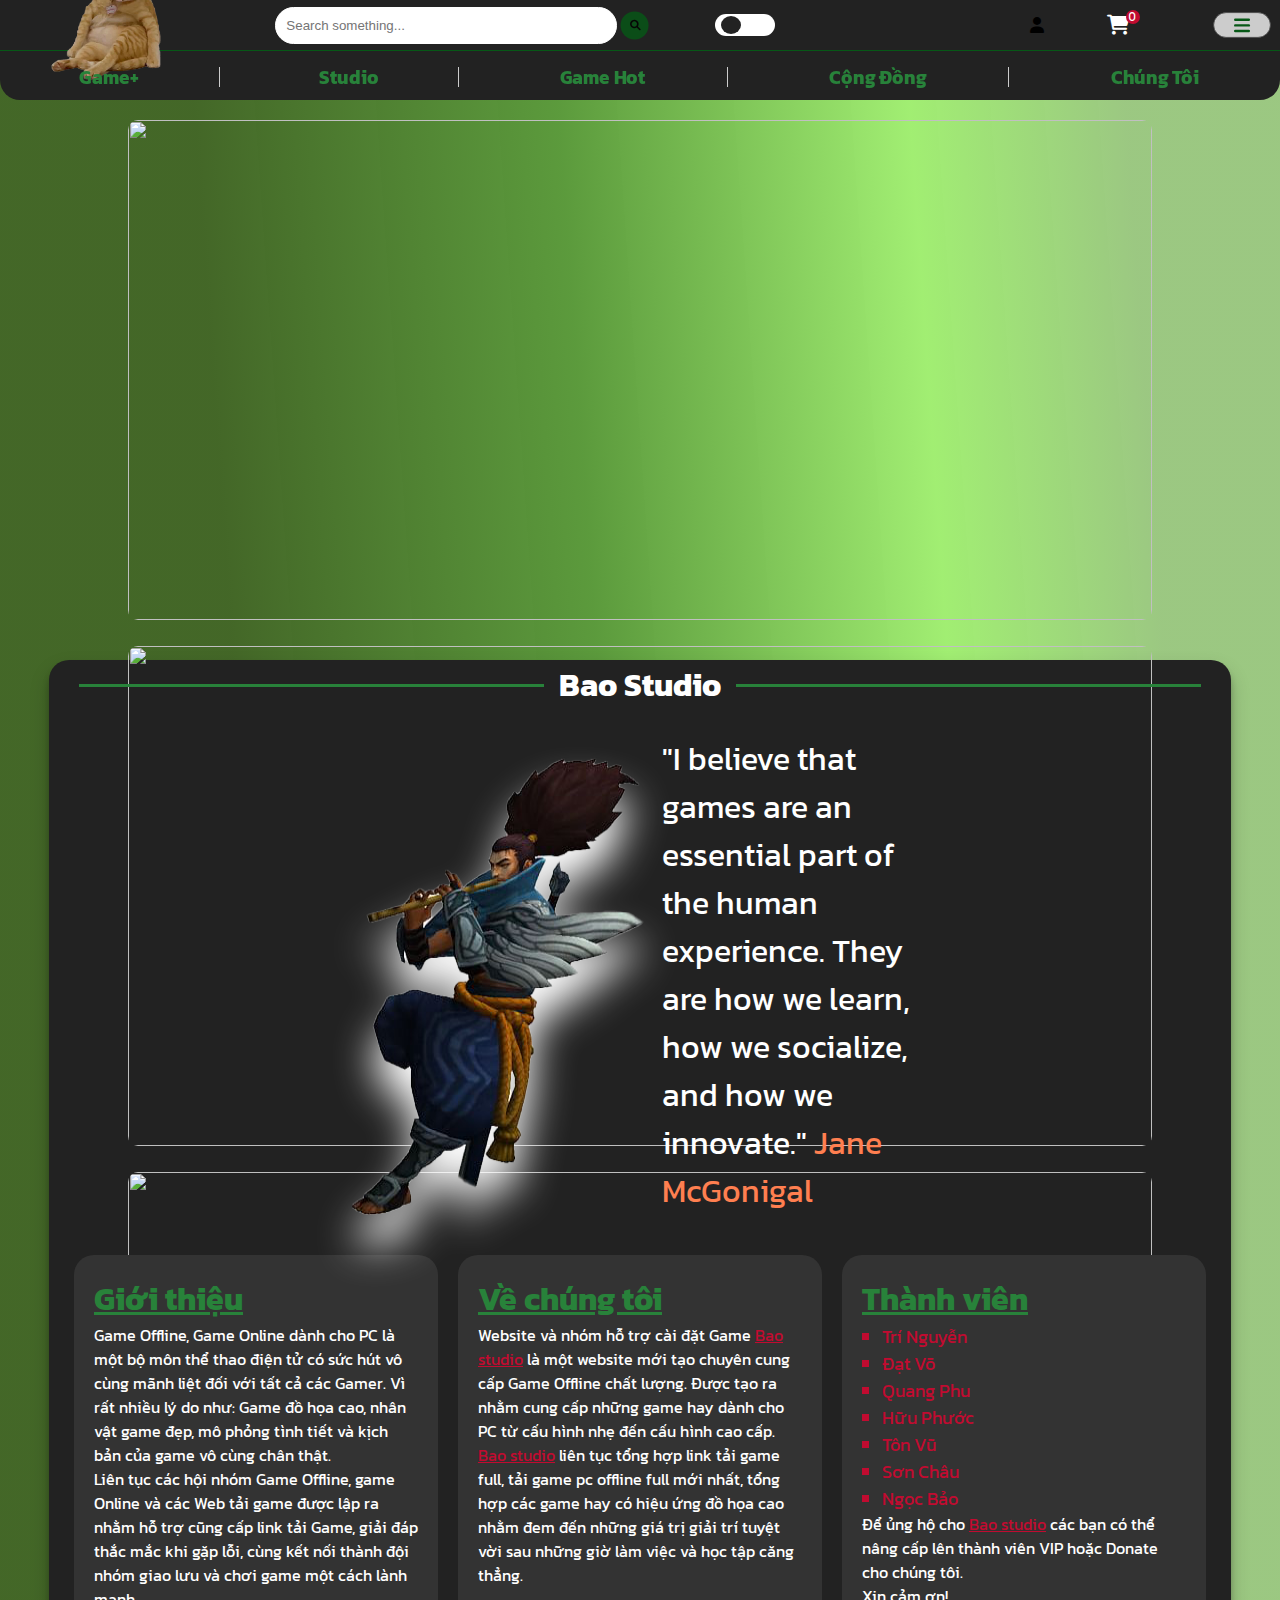
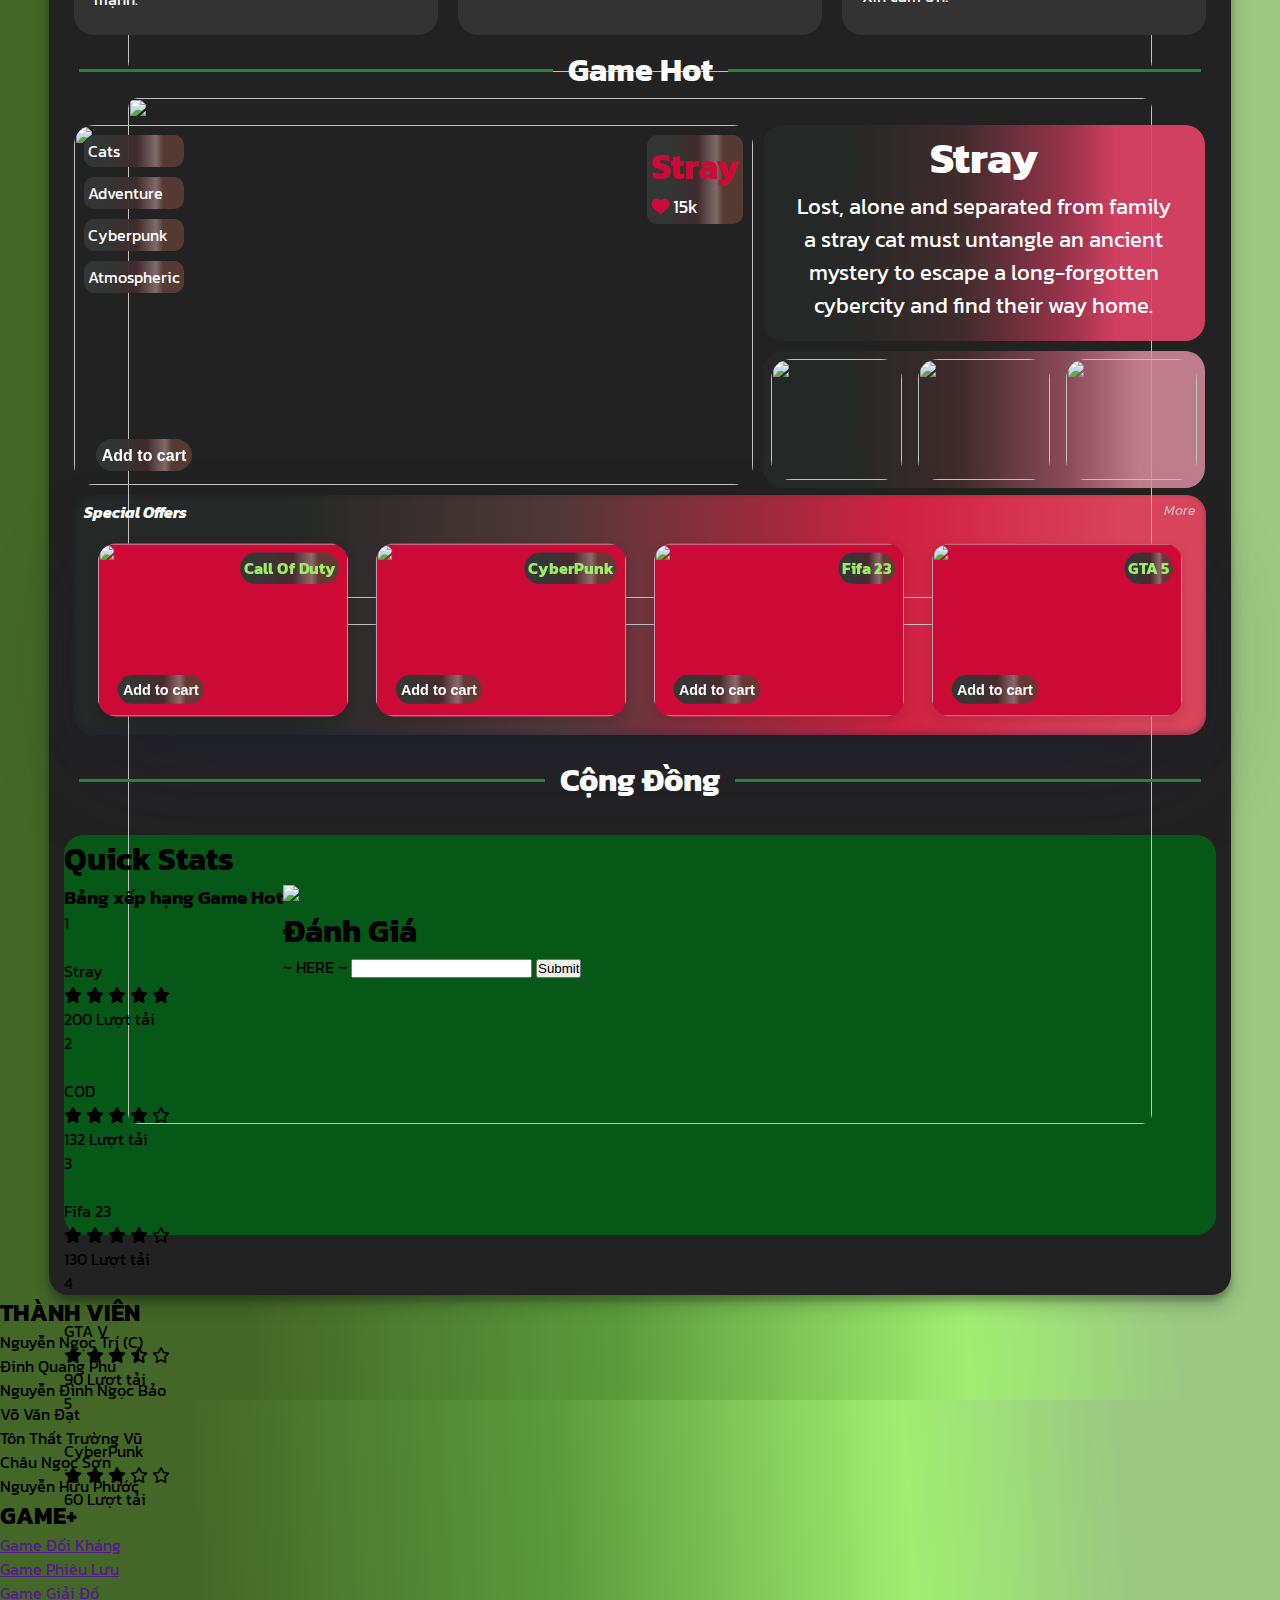
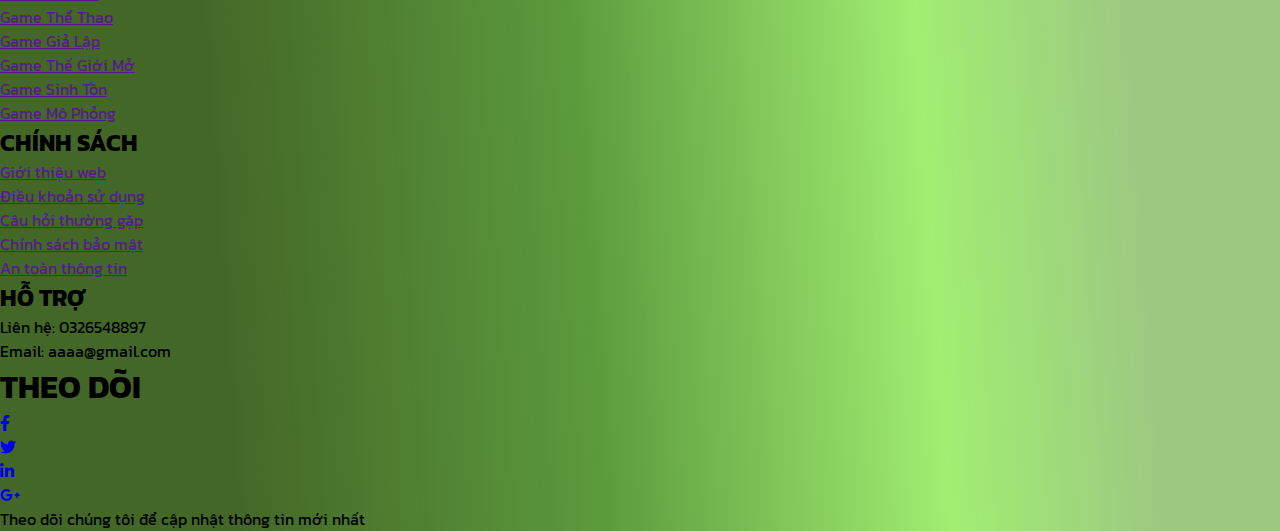
==== index.html @ 0cfc0296 "first commit" ====
<!DOCTYPE html>
<html lang="en">
<head>
    <meta charset="UTF-8">
    <meta http-equiv="X-UA-Compatible" content="IE=edge">
    <meta name="viewport" content="width=device-width, initial-scale=1.0">
    <title>Gai Alime</title>
    <link rel="preconnect" href="https://fonts.googleapis.com">
    <link rel="preconnect" href="https://fonts.gstatic.com" crossorigin>
    <link href="https://fonts.googleapis.com/css2?family=Kanit:ital,wght@0,200;0,300;0,400;0,500;0,600;0,700;0,800;1,400;1,500;1,600;1,700&display=swap" rel="stylesheet">
    <link rel="stylesheet" href="/fontawesome-free-6.1.0-web/fontawesome-free-6.1.0-web/css/all.min.css">
    <link rel="stylesheet" href="/css/main.css">
    <link
    rel="stylesheet"
    href="https://cdnjs.cloudflare.com/ajax/libs/animate.css/4.1.1/animate.min.css"
    />
    <script
      type="module"
      src="https://unpkg.com/ionicons@5.5.2/dist/ionicons/ionicons.esm.js"
    ></script>
    <script
      nomodule
      src="https://unpkg.com/ionicons@5.5.2/dist/ionicons/ionicons.js"
    ></script>
    <link
      rel="stylesheet"
      type="text/css"
      href="https://cdn.jsdelivr.net/npm/slick-carousel@1.8.1/slick/slick.css"
    />
    <link rel="stylesheet" href="/css/slick.css">
    <link rel="stylesheet" href="/css/form.css">
</head>
<body>
    <div id="overlay" class="overlay"></div>
    <!--Header-->
    <header id="head">
        <div class="header_top">
            <!--Logo-->
            <div>
                <a href=""><img height="100%" width="100%" class="header_top-logo" src="/img/mydieu.png" alt=""></a>
            </div>

            <!--Search-->
            <div class="header_top-search">
                    <input class="header_top-search-input" type="text" placeholder="Search something...">
                    <button class="header_top-search-btn"><i class="fa-solid fa-magnifying-glass"></i></butto>
            </div>

            <!--Toogle dark light mode-->
            <div class="theme-switch-wrapper">
                <label class="theme-switch" for="checkbox">
                   <input type="checkbox" id="checkbox" />
                   <div class="slider round"></div>
                </label>
            </div>
            <!--End-->

            <!--User-->
            <div class="category">
                <div id="user" class="User">
                    <i class="fa-solid fa-user"></i>
                    <p id="Name"></p>
                </div>
                <div class="formLogOut">
                    <ul class="header_bottom-list-menu">
                        <li  id="logOut"  class="header_bottom-item-menu">Đăng xuất</li>
                        <li class="header_bottom-item-menu">Đổi tài khoản</li>
                        <li class="header_bottom-item-menu">Thông tin</li>
                    </ul>
                </div>
            </div>

            <!--Shopping Cart-->
            <div class="shopping_cart">
                <div  id="cart" ><i class="fa-solid fa-cart-shopping"><div class="cart"><p id="number-current">0</p></div></i></div>

                <div id="list-main" class="display shopping_cart-list">
                    <h3 style="color: #000; margin-bottom: 20px;">Giỏ Hàng</h3>
                   
                    <div class="shopping_cart-current">
                        <p>Số Lượng Game: <span id="quantity-current"></span></p>
                        <button>Down All</button>
                    </div>                 
                </div>              
            </div>  

            <!--Form Login / Regis-->
            <div class="formLogin">
                <div class="header_top-bars">
                    <div class="header_top-burger"></div>
                </div>
                <div class="form_InOut">
                    <ul class="form_InOut-list">
                        <li id="login" class="form_InOut-item">Đăng nhập</li>
                        <li id="register" class="form_InOut-item">Đăng ký</li>
                        <li class="form_InOut-item">Trợ giúp</li>
                        <li class="form_InOut-item">Donate</li>
                    </ul>
                </div>
            </div>
        </div>
        <div class="header_bottom">
            <div class="header_bottom-list">
                <div class="category">
                    <div class="header_bottom-item">
                        Game+
                    </div>
                    <ul class="header_bottom-list-menu">
                        <li><a href="" class="header_bottom-item-menu">Game Đối Kháng</a></li>
                        <li><a href="" class="header_bottom-item-menu">Game Thể Thao</a></li>
                        <li><a href="" class="header_bottom-item-menu">Game Giả Lập</a></li>
                        <li><a href="" class="header_bottom-item-menu">Game Kinh Dị</a></li>
                        <li><a href="" class="header_bottom-item-menu">Game Giải Đố</a></li>
                        <li><a href="" class="header_bottom-item-menu">Game Thế Giới Mở</a></li>
                        <li><a href="" class="header_bottom-item-menu">Game Mô Phỏng</a></li>
                        <li><a href="" class="header_bottom-item-menu">Game Sinh Tồn</a></li>
                        <li><a href="" class="header_bottom-item-menu">Game Hành Động</a></li>
                        <li><a href="" class="header_bottom-item-menu">Game Bắn Súng</a></l>
                    </ul>
                </div>
                <span class="line"></span>
                <a href="#studio" class="header_bottom-item">Studio</a>
                <span class="line"></span>
                <a href="#gh" class="header_bottom-item">Game Hot</a>
                <span class="line"></span>
                <a href="#cd" class="header_bottom-item">Cộng Đồng</a>
                <span class="line"></span>
                <a href="#contact" class="header_bottom-item">Chúng Tôi</a>
            </div>
        </div>
    </header>
    <!--FORM-->
    <div id="form" class="form">
            <div class="button-box">
                <div id="btn-box"></div>
                <button type="button" onclick="login()" class="toogle-btn">Log In</button>
                <button type="button" onclick="register()" class="toogle-btn">Register</button>
            </div>
            <form id="Formlogin" class="input-group">
                    <div class="form_user-box">
                        <input class="form_user-input userNameLog" type="text" name="" required="">
                        <label>Username</label>
                    </div>
                    <div class="form_user-box c2">
                        <input class="form_user-input password passwordLog" type="password" name="" required="">
                        <label>Password</label>
                        <div class="eyes">
                            <i id="eye_close" class="fa-solid fa-eye-slash"></i>
                            <i id="eye_open" style="color: #065816;" class="eyeHandle fa-solid fa-eye"></i>
                        </div >
                    </div>
                    <div class="help">
                        <a href="">Quên mật khẩu</a>
                        <a href="">Đăng nhập bằng cách khác</a>
                    </div>
                    <div class="social-icons">
                        <a ><img src="https://i.ibb.co/cFGCL3n/fb.png"></a>
                        <a><img src="https://i.ibb.co/xfD2qzr/gp.png"></a>
                        <a><img src="https://i.ibb.co/V3QrpzY/tw.png"></a>                   
                    </div>
                    <div class="panel">
                        <button class="submit_btn" id="clickLogin">click</button>
                    </div>
            </form>
            <form id="Formregister" style="display: none;" class="input-group">
                    <div class="form_user-box">
                        <input class="form_user-input nameNumber" type="text" name="" required="">
                        <label class="">Name</label>
                    </div>
                    <div class="form_user-box">
                        <input class="userName form_user-input" type="text" name="" required="">
                        <label class="">UserName</label>
                    </div>
                    <div class="form_user-box c2">
                        <input class="form_user-input password passwordRegis" style="width: 97%;" type="password" name="" required="">
                        <label>Password</label>                     
                    </div>
                    <div class="help">
                        <a href="">Đăng ký bằng cách khác</a>
                    </div>
                    <div class="social-icons">
                        <a ><img src="https://i.ibb.co/cFGCL3n/fb.png"></a>
                        <a><img src="https://i.ibb.co/xfD2qzr/gp.png"></a>
                        <a><img src="https://i.ibb.co/V3QrpzY/tw.png"></a>                   
                    </div>
                    <div class="panel">
                        <button class="submit_btn" id="clickRegis">
                            click
                        </button>
                    </div>
            </form>
    </div>
    <!--Body Main-->
    <main>
        <!--SLICK-->
        <div class="image-slider">
            <div class="img_slick-handle">
                <img src="https://cdn.dribbble.com/userupload/4580949/file/original-2a1a16e975509555b95b7b8140cbbe03.png?compress=1&resize=1024x768" alt="">
            </div>
            <div class="img_slick-handle">
                <img src="https://cdn.akamai.steamstatic.com/steam/apps/1245620/ss_e80a907c2c43337e53316c71555c3c3035a1343e.1920x1080.jpg?t=1674441703" alt="">
            </div>
            <div class="img_slick-handle">
                <img src="https://media.wired.com/photos/639bf35a24c352e627eccc43/master/pass/Ragnaro%CC%88k-culture-ar1qdh.jpg" alt="">
            </div>
            <div class="img_slick-handle">
                <img src="https://genk.mediacdn.vn/139269124445442048/2022/7/21/ss7be97aa12cfc0e8feccdbb95dac3de71480f21401920x1080-1658380954365862312624.jpg" alt="">
            </div>
            <div class="img_slick-handle">
                <img src="https://i0.wp.com/d9n64ieh9hz8y.cloudfront.net/wp-content/uploads/20220916233824/genshin-impact-3-1-mo-rong-sa-mac-sumeru-chuyen-de-game.jpg?fit=1280%2C720&ssl=1" alt="">
            </div>
        </div>
        <!--Content-->
        <div class="container">
            <div class="container-title">
                <div class="line-throught"></div>
                <h1 id="studio" class="container-title-name">Bao Studio</h1>   
                <div class="line-throught"></div>
            </div>
            <div class="container-qoutes">
                <img class="container-qoutes-img" src="/img/imgbin-league-of-legends-video-game-counter-strike-source-wiki-riot-games-league-of-legends-vFKwesMtNediPJygfDhFMVhZZ_t.png" alt="">
                <p>
                    "I believe that games are an essential part of the human experience. They are how we learn, how we socialize, and how we innovate." <span style="color: coral;">Jane McGonigal</span>
                </p>
            </div>
            <div class="container-intro">
                <div class="container-intro-item">
                    <h1>Giới thiệu</h1>
                    <p>Game Offline, Game Online dành cho PC là một bộ môn thể thao điện tử có sức hút vô cùng mãnh liệt đối với tất cả các Gamer. Vì rất nhiều lý do như: Game đồ họa cao, nhân vật game đẹp, mô phỏng tình tiết và kịch bản của game vô cùng chân thật. <br>
                        Liên tục các hội nhóm Game Offline, game Online và các Web tải game được lập ra nhằm hỗ trợ cũng cấp link tải Game, giải đáp thắc mắc khi gặp lỗi, cùng kết nối thành đội nhóm giao lưu và chơi game một cách lành mạnh.</p>
                </div>
                <div class="container-intro-item">
                    <h1>Về chúng tôi</h1>
                    <p>Website và nhóm hỗ trợ cài đặt Game <a href="" style="color: #c10b30;">Bao studio</a> là một website mới tạo chuyên cung cấp Game Offline chất lượng. Được tạo ra nhằm cung cấp những game hay dành cho PC từ cấu hình nhẹ đến cấu hình cao cấp. <br>
                        <a href="" style="color: #c10b30;">Bao studio</a> liên tục tổng hợp link tải game full, tải game pc offline full mới nhất, tổng hợp các game hay có hiệu ứng đồ họa cao nhằm đem đến những giá trị giải trí tuyệt vời sau những giờ làm việc và học tập căng thẳng.
                    </p>
                </div>
                <div class="container-intro-item">
                    <h1>Thành viên</h1>
                    <ul class="container-intro-item-list">
                        <li>Trí Nguyễn</li>
                        <li>Đạt Võ</li>
                        <li>Quang Phu</li>
                        <li>Hữu Phước</li>
                        <li>Tôn Vũ</li>
                        <li>Sơn Châu</li>
                        <li>Ngọc Bảo</li>
                    </ul>
                    <p>
                        Để ủng hộ cho <a href="" style="color: #c10b30;">Bao studio</a> các bạn có thể nâng cấp lên thành viên VIP hoặc Donate cho chúng tôi.
                        <br>
                        Xin cảm ơn!
                    </p>
                </div>
            </div>
            <div class="container-title">
                <div class="line-throught"></div>
                <h1 id="gh" class="container-title-name">Game Hot</h1>   
                <div class="line-throught"></div>
            </div>
            <div class="container-game">
                <div class="container_game-main">
                    <div class="container_game-main-left">
                       <a href="/game.html"> <img class="img-game container_game-main-img" width="100%" height="100%" src="https://cdn.oneesports.vn/cdn-data/sites/4/2022/08/stray-avatar.jpg" alt=""></a>
                        <div class="item-flex">
                            <div class="container_game-main-left-info">
                                <div class="container_game-main-left-item">Cats</div>
                                <div class="container_game-main-left-item">Adventure</div>
                                <div class="container_game-main-left-item">Cyberpunk</div>
                                <div class="container_game-main-left-item">Atmospheric</div>
                            </div>
                            <div class="container_game-main-left-rate">
                                <h1 class="title">Stray</h1>
                                <i class="fa-solid fa-heart"></i>
                                <span>15k</span></span>
                            </div>
                        </div>
                        <div class="add-to-cart">
                            <button class="ADD">Add to cart</button>
                        </div>
                    </div>
                    <div class="container_game-main-right">
                        <div class="container_game-main-right-top">
                            <div class="container_game-main-right-top-content">
                                <h1>Stray</h1>
                                <p>Lost, alone and separated from family</p>
                                <p>a stray cat must untangle an ancient </p>
                                <p>mystery to escape a long-forgotten</p>
                                <p>cybercity and find their way home.</p>
                            </div>
                        </div>
                        <div class="container_game-main-right-bot">
                            <div class="container_game-main-right-bot-item"><img src="https://s.yimg.com/uu/api/res/1.2/Ve2cBM.PmejX5GgLXG4zSg--~B/aD0yMTYwO3c9Mzg0MDthcHBpZD15dGFjaHlvbg--/https://media-mbst-pub-ue1.s3.amazonaws.com/creatr-uploaded-images/2022-07/451825c0-06ae-11ed-8d2f-c6bee5bbef2a.cf.jpg" alt=""></div>
                            <div class="container_game-main-right-bot-item"><img src="https://images.newscientist.com/wp-content/uploads/2022/08/16162533/SEI_118880616.jpg" alt=""></div>
                            <div class="container_game-main-right-bot-item"><img src="https://www.nme.com/wp-content/uploads/2022/06/Stray-screenshot.jpg" alt=""></div>
                        </div>
                    </div>
                </div>
                <div class="container_game-offer">
                    <div class="container_game-offer-head">
                        <h2>Special Offers</h2>
                        <a href="">More</a>
                    </div>
                    <div class="container_game-offer-list">
                        <div class="container_game-offer-item">
                            <a href="https://daominhha.net/call-of-duty-modern-warfare-ii/"><img class="img-game" src="https://i0.wp.com/news.xbox.com/en-us/wp-content/uploads/sites/2/2022/10/MW2_Launch_CEA_X1_Wire_Hero_16x9-fd687e9075dac5ccc465.jpg?fit=1920%2C1080&ssl=1" alt=""></a>
                            <h1 class="title title-offer">Call Of Duty</h1>
                            <div class="add-to-cart">
                                <button class="ADD">Add to cart</button>
                            </div>
                        </div>
                        <div class="container_game-offer-item">
                            <a href="https://daominhha.net/cyberpunk-2077-pc-6/"><img class="img-game" src="https://cdn.cloudflare.steamstatic.com/steam/apps/1091500/capsule_616x353.jpg?t=1663663573" alt=""></a>
                            <h1 class="title title-offer">CyberPunk</h1>
                            <div class="add-to-cart">
                                <button class="ADD">Add to cart</button>
                            </div>
                        </div>
                        <div class="container_game-offer-item">
                            <a href="https://bggamingzone.com/shop/ea-sports-fifa-23/?gclid=Cj0KCQiA0oagBhDHARIsAI-BbgfGswD-aDEfbRxAP-K9TpAVJ7GeFoeNSc61_zt1kk00SWAulbR9qycaAkdLEALw_wcB"><img class="img-game" src="https://cdn.cloudflare.steamstatic.com/steam/apps/1811260/capsule_616x353.jpg?t=1675351814" alt=""></a>
                            <h1 class="title title-offer">Fifa 23</h1>
                            <div class="add-to-cart">
                                <button class="ADD">Add to cart</button>
                            </div>
                        </div>
                        <div class="container_game-offer-item">
                            <a href="https://daominhha.net/grand-theft-auto-v-v1-50-viet-hoa/"><img class="img-game" src="https://gamedva.com/wp-content/uploads/GTA-5-Grand-Theft-Auto-V.jpg" alt=""></a>
                            <h1 class="title title-offer">GTA 5</h1>
                            <div class="add-to-cart">
                                <button class="ADD">Add to cart</button>
                            </div>
                        </div>
                    </div>
                </div>
            </div>
            <div class="container-title">
                <div class="line-throught"></div>
                <h1 id="cd" class="container-title-name">Cộng Đồng</h1>   
                <div class="line-throught"></div>
            </div>
            <div class="container-community">
                <h1>Quick Stats</h1>
                <!--Rating-->
                <div class="item-flex">
                    <div class="rate">
                        <h3>Bảng xếp hạng Game Hot </h3>
                        <div class="rate-list">
                            <div class="rate-item">
                                <p class="top-st">1</p>
                                <img src="https://cdn.oneesports.vn/cdn-data/sites/4/2022/08/stray-avatar.jpg" alt="">
                                <p class="rate-item-name">Stray</p>
                                <ul>
                                    <i class="fa-solid fa-star"></i>
                                    <i class="fa-solid fa-star"></i>
                                    <i class="fa-solid fa-star"></i>
                                    <i class="fa-solid fa-star"></i>
                                    <i class="fa-solid fa-star"></i>
                                </ul>
                                <div class="rate-item-down">200 <span>Lượt tải</span></div>
                            </div>
                            <div class="rate-item">
                                <p class="top-st">2</p>
                                <img src="https://i0.wp.com/news.xbox.com/en-us/wp-content/uploads/sites/2/2022/10/MW2_Launch_CEA_X1_Wire_Hero_16x9-fd687e9075dac5ccc465.jpg?fit=1920%2C1080&ssl=1" alt="">
                                <p class="rate-item-name">COD</p>
                                <ul>
                                    <i class="fa-solid fa-star"></i>
                                    <i class="fa-solid fa-star"></i>
                                    <i class="fa-solid fa-star"></i>
                                    <i class="fa-solid fa-star"></i>
                                    <i class="fa-regular fa-star"></i>
                                </ul>
                                <div class="rate-item-down">132 <span>Lượt tải</span></div>
                            </div>
                            <div class="rate-item">
                                <p class="top-st">3</p>
                                <img src="https://cdn.cloudflare.steamstatic.com/steam/apps/1811260/capsule_616x353.jpg?t=1675351814" alt="">
                                <p class="rate-item-name">Fifa 23</p>
                                <ul>
                                    <i class="fa-solid fa-star"></i>
                                    <i class="fa-solid fa-star"></i>
                                    <i class="fa-solid fa-star"></i>
                                    <i class="fa-solid fa-star"></i>
                                    <i class="fa-regular fa-star"></i>
                                </ul>
                                <div class="rate-item-down">130 <span>Lượt tải</span></div>
                            </div>
                            <div class="rate-item">
                                <p class="top-st">4</p>
                                <img src="https://gamedva.com/wp-content/uploads/GTA-5-Grand-Theft-Auto-V.jpg" alt="">
                                <p class="rate-item-name">GTA V</p>
                                <ul>
                                    <i class="fa-solid fa-star"></i>
                                    <i class="fa-solid fa-star"></i>
                                    <i class="fa-solid fa-star"></i>
                                    <i class="fa-solid fa-star-half-stroke"></i>
                                    <i class="fa-regular fa-star"></i>
                                </ul>
                                <div class="rate-item-down">90 <span>Lượt tải</span></div>
                            </div>
                            <div class="rate-item">
                                <p class="top-st">5</p>
                                <img src="https://cdn.cloudflare.steamstatic.com/steam/apps/1091500/capsule_616x353.jpg?t=1663663573" alt="">
                                <p class="rate-item-name">CyberPunk</p>
                                <ul>
                                    <i class="fa-solid fa-star"></i>
                                    <i class="fa-solid fa-star"></i>
                                    <i class="fa-solid fa-star"></i>
                                    <i class="fa-regular fa-star"></i>
                                    <i class="fa-regular fa-star"></i>
                                </ul>
                                <div class="rate-item-down">60 <span>Lượt tải</span></div>
                            </div>
                        </div>
                    </div>
                    <!--Stats-->
                    <div class="stats">
                        <div >
                            <section class="stats-list">
                                <div class="stats_heading">
                                  <img class="stats_heading__img" src="https://s3-us-west-2.amazonaws.com/s.cdpn.io/756881/laptop.svg">
                                  <h1 class="stats_heading__title">Đánh Giá</h1>
                                </div>
                                <form class="stats_form">
                                  <div class="stats_use">
                                    <label class="stats_form__label" for="todo">~ HERE ~</label>
                                    <input class="stats_form__input"
                                         type="text" 
                                         id="todo" 
                                         name="to-do"
                                         size="20"
                                         required>
                                    <button class="stats_button"><span>Submit</span></button>
                                  </div>
                                </form>
                                <div>
                                    <ul class="toDoList">
                                        
                                    </ul>
                                </div>
                              </section>
                        </div>
                    </div>
                </div>
            </div>
            <div style="height: 30px;"></div>
        </div>
    </main>


    <!--SCROLL TOP-->
    <button onclick="topFunction()" id="scrollBtn" title="Go to top"><i class="fa-solid fa-arrow-up"></i></button>
    <!--END-->


    <!--Footer-->
    <footer id="contact" class="footer">
        <div class="footer-list">
            <div class="footer-item">
                <h2>THÀNH VIÊN</h2>
                <li>Nguyễn Ngọc Trí (C)</li>
                <li>Đinh Quang Phu</li>
                <li>Nguyễn Đình Ngọc Bảo</li>
                <li>Võ Văn Đạt</li>
                <li>Tôn Thất Trường Vũ</li>
                <li>Châu Ngọc Sơn</li>
                <li>Nguyễn Hữu Phước</li>
            </div>
            <div class="footer-item">
                <h2>GAME+</h2>
                <li><a href="">Game Đối Kháng</a></li>
                <li><a href="">Game Phiêu Lưu</a></li>
                <li><a href="">Game Giải Đố</a></li>
                <li><a href="">Game Thể Thao</a></li>
                <li><a href="">Game Giả Lập</a></li>
                <li><a href="">Game Thế Giới Mở</a></li>
                <li><a href="">Game Sinh Tồn</a></li>
                <li><a href="">Game Mô Phỏng</a></li>
            </div>
            <div class="footer-item">
                <h2>CHÍNH SÁCH</h2>
                <li><a href="">Giới thiệu web</a></li>
                <li><a href="">Điều khoản sử dụng</a></li>
                <li><a href="">Câu hỏi thường gặp</a></li>
                <li><a href="">Chính sách bảo mật</a></li>
                <li><a href="">An toàn thông tin</a></li>
            </div>
            <div class="footer-item " id="footer-item_last">
                <h2>HỖ TRỢ</h2>
                <li>Liên hệ: 0326548897</li>
                <li>Email: aaaa@gmail.com</li>             
            </div>
            <div class="footer-end">
                <div class="footer-end-list">
                    <div class="folow"><h1>THEO DÕI</h1></div>
                    <ul class="nav_2">
                        <li>
                            <a class="social-icon" href="https://vi-vn.facebook.com/">
                            <i class=" fab fa-facebook-f icon"></i>    
                            </a>
                        </li>
                        <li>
                            <a href="https://twitter.com/i/flow/login?input_flow_data=%7B%22requested_variant%22%3A%22eyJsYW5nIjoidmkifQ%3D%3D%22%7D"><i class="fab fa-twitter icon"></i></a>
                        </li>
                        <li>
                            <a href="https://www.instagram.com/"><i class="fab fa-linkedin-in icon"></i></a></li>
                        <li>
                            <a href="https://www.google.com.vn/?hl=vi"><i class="fab fa-google-plus-g icon"></i></a></li>
                    </ul>
                    <div class="item-folow">
                        Theo dõi chúng tôi để cập nhật thông tin mới nhất
                    </div>
                </div >
            </div>
        </div>
    </footer>


    <script
      type="text/javascript"
      src="https://code.jquery.com/jquery-1.11.0.min.js"
    ></script>
    <script
      type="text/javascript"
      src="https://code.jquery.com/jquery-migrate-1.2.1.min.js"
    ></script>
    <script
      type="text/javascript"
      src="https://cdn.jsdelivr.net/npm/slick-carousel@1.8.1/slick/slick.min.js"
    ></script>
    <script src="/JS/form.js"></script>
    <script src="/JS/slick.js"></script>
    <script src="/JS/lightBox.js"></script>
    <script src="/JS/scroll.js"></script>
    <script src="/JS/shoppingCart.js"></script>
    <script src="/JS/toDoList.js"></script>
</body>
</html>
---- css/main.css ----
*{
    padding: 0;
    margin: 0;
}
:root{
    --backGR-- : #222;
    --white--: #fff;
    --red-- : #065816;
    --hover--: #c10b30;
    --grey--:#333;
}
[data-theme="dark"] {
    --white--: #222;
    --backGR--: #FFF5EE;
    --grey--:#ccc;
}
body{
    height: 1000px;
    font-family: 'Kanit', sans-serif;
    background: linear-gradient(86deg, rgba(55,93,25,0.9360119047619048) 19%, rgba(83,149,50,0.9500175070028011) 46%, rgba(155,237,105,0.938813025210084) 72%, rgba(147,195,119,0.9220063025210083) 88%);
}
header {
    width: 100%;
    height: 100px;
    background-color: var(--backGR--);
    border-bottom-left-radius: 20px;
    border-bottom-right-radius: 20px;
    z-index: 100;
}
/*-----------Toogle mode---------------*/
.theme-switch-wrapper {
    display: flex;
    align-items: center;
    position: relative;
    width: 20%;
    height: 100%;
    float: right;
    z-index: 1000;
}
.theme-switch {
    display: inline-block;
    height: 30px;
    position: relative;
    width: 60px;
}
.theme-switch input {
    display:none;
}
.slider {
    background-color: #fff;
    bottom: 4px;
    cursor: pointer;
    left: 0;
    position: absolute;
    right: 0;
    top: 4px;
    transition: .4s;
}
.slider:before {
    background-color: #222;
    bottom: 2px;
    content: "";
    height: 18px;
    left: 6px;
    position: absolute;
    transition: .4s;
    width: 20px;
}
input:checked + .slider {
    background-color: #555;
}
input:checked + .slider:before {
    transform: translateX(30px);
}
.slider.round {
    border-radius: 30px;
}
.slider.round:before {
    border-radius: 50%;
}
/*-------Overlay--------*/
.overlay{
    position: fixed; /* Sit on top of the page content */
    display: none; /* Hidden by default */
    width: 100%; /* Full width (cover the whole page) */
    height: 100%; /* Full height (cover the whole page) */
    top: 0;
    left: 0;
    right: 0;
    bottom: 0;
    background-color: rgba(0,0,0,0.5); /* Black background with opacity */
    z-index: 2; /* Specify a stack order in case you're using a different order for other elements */
    cursor: pointer; /* Add a pointer on hover */
}
.line{
    padding: 10px;
    border-left: 1px solid #ccc;
}
.header_top{
    height: 50%;
    display: flex;
    justify-content: space-between;
    align-items: center;
    padding: 0 12px;
    border-bottom: 1px solid var(--red--);
}
.header_top-logo{
    width: 200px;
}
.header_top-search{
    display: flex;
    align-items: center;
    width: 30%;
}
.header_top-search-input{
    width: 90%;
    padding: 10px;
    border-style: none;
    outline: none;
    border-radius: 50px;
    border: 1px solid var(--white--);
}
.header_top-search-input:focus{
    border: 2px solid var(--red--);
}
.header_top-search-btn{
    width: 10%;
    padding: 10px 0;
    border: none;
    border-radius: 50px;
    background-color: var(--red--);
    cursor: pointer;
    opacity: 0.8;
    transition: all 0.3s ease;
    transform: scale(0.8);
}
.header_top-search-btn:hover{
    transform: scale(1);
    opacity: 1;
}
.formLogin{
    width: 4%;
    position: relative;
    padding: 12px;
    z-index: 100000;
}
.header_top-bars{
    padding: 10px;
    background-color: #ccc;
    width: 100%;
    align-items: center;
    display: flex;
    justify-content: center;
    border-radius: 50px;
    cursor: pointer;
    transition: all 0.3s ease-in-out;
    transform: scale(0.8);
    height: 10px;
    color: #fff;
    border: 1px solid #444;
}
.header_top-bars:hover{
    background-color: var(--backGR--);
    border: 1px solid var(--red--);
    transform: scale(1);
}
.header_top-burger{
    background: #065816;
    height: 3px;
    width: 20px;
    border-radius: 10px;
    transition: all 0.3s ease-in-out;
}
.header_top-burger::before{
    content: "";
    position: absolute;
    background: #065816;
    height: 3px;
    width: 20px;
    border-radius: 10px;
    transition: all 0.3s ease-in-out;
    transform: translateY(-7px);
}
.header_top-burger::after{
    content: "";
    position: absolute;
    background: #065816;
    height: 3px;
    width: 20px;
    border-radius: 10px;
    transition: all 0.3s ease-in-out;
    transform: translateY(7px);
}
/*ANIMATION*/
.header_top-bars.change .header_top-burger{
    background: transparent;
    box-shadow: none;
  }
  .header_top-bars.change .header_top-burger::before{
    transform: rotateX(45deg);
    background: #065816;
  }
  .header_top-bars.change .header_top-burger::after{
    transform: rotateX(-45deg);
    background: #065816;
  }
  .header_top-bars.X .header_top-burger::before{
    transform: rotate(45deg);
    background: #222;
  }
  .header_top-bars.X .header_top-burger::after{
    transform: rotate(-45deg);
    background: #222;
  }




.shopping_cart{
    position: relative;
    color: var(--white--);
    font-size: 20px;
    cursor: pointer;
}

.shopping_cart-list{
    position: absolute;
    z-index: 1000;
    width: 300px;
    height: auto;
    background-color: #fff;
    right: -50px;
    padding: 20px;
    border-radius: 20px;
    color: #000 !important;
}
.display{
    display: none;
}
.shopping_cart-list-item{
    width: 100%;
    height: 100px;
    display: flex;
    margin: 5px 5px 20px 5px;
    align-items: center;
    color: #000;
    background-color: #c10b30;
    border-radius: 20px;
    flex-wrap: wrap;
}
.shopping_cart-list-item-img{
    object-fit: cover;
    border-top-left-radius: 20px;
    border-bottom-left-radius: 20px;
    width: 40%;
    height: 100%;
}
.shopping_cart-list-item-name{
    color: #000;
    width: 30%;
    text-align: center;
}
.shopping_cart-list-item i{
    margin: 0 10px;
    cursor: pointer;
    color: #fff;
}
.btn-delete{
    background-color: transparent;
    outline: none;
    border: 1px solid var(--white--);
    padding: 5px;
    border-radius: 20px;
    margin-left: 6px;
    cursor: pointer;
    transition: all 0.3s linear;
    transform: scale(0.8);
    color: #000;
}
.btn-delete:hover{
    transform: scale(1);
    background-color: red;
}
.shopping_cart-current{
    color: #000;
    display: flex;
    justify-content: space-between;
    align-items: center;
}
.shopping_cart-current button{
   border-radius: 20px;
   padding: 10px;
   cursor: pointer;
   outline: none;
   background-color: var(--backGR--);
   color: var(--white--);
   transform: scale(0.8);
   transition: all 0.3s ease-in-out;
}
.shopping_cart-current button:hover{
    transform: scale(1);
}
/*---------FORM IN OUT------------*/
.form_InOut{
    position: absolute;
    width: 200px;
    height: 200px;
    background: linear-gradient(13deg, rgba(36,40,38,1) 19%, rgba(66,84,58,1) 43%, rgba(24,98,26,1) 73%, rgba(51,227,72,1) 93%);
    right: 0;
    border-radius: 20px;
    box-shadow: rgba(50, 50, 93, 0.25) 0px 50px 100px -20px, rgba(0, 0, 0, 0.3) 0px 30px 60px -30px, rgba(10, 37, 64, 0.35) 0px -2px 6px 0px inset;
    padding: 20px;
    display: none;
    opacity: 0;
    transition: all 0.5s linear;
}
.form_InOut-list{
    list-style: none;
}
.form_InOut-item{
    padding: 12px 0;
    font-size: 18px;
    color: #fff;
    font-weight: 800;
    cursor: pointer;
    transition: all 0.3s ease-in-out;
    margin: 2px 0;
    text-align: center;
}
.form_InOut-item:hover{
    color: #c10b30;
    margin-left: 6px;
}
.show{
    opacity: 1;
    display: block;
}

/*----------Header bottom----------*/
.header_bottom{
    height: 50%;
    border-bottom-left-radius: 10px;
    border-bottom-right-radius: 10px;
}
.header_bottom-list{
    display: flex;
    align-items: center;
    justify-content: space-evenly;
}
.header_bottom-item{
    padding: 10px;
    color: #28823a;
    font-size: 1.3em;
    font-weight: 700;
    cursor: pointer;
    transition: all 0.3s linear;
    text-decoration: none;
    transform:  scaleX(0.9);
}
.header_bottom-item:hover{
    color: #c10b30;
    transform: scaleX(1.1);
}
.category{
    position: relative;
}
.header_bottom-list-menu{
    position: absolute;
    width: 200px;
    height: auto;
    background: linear-gradient(90deg, rgba(36,40,38,0.9780287114845938) 19%, rgba(108,78,78,0.9360119047619048) 43%, rgba(78,97,71,0.8939950980392157) 73%, rgba(57,62,55,0.9136029411764706) 93%);
    right: -50px;
    left: -50px;
    border: 1px solid #222;
    border-radius: 20px;
    list-style: none;
    padding: 12px;
    z-index: 10;
    display: none;
}
.category:hover .header_bottom-list-menu{
    animation-name: oxy-menu-moveup;
    animation-duration: 0.5s;
    display: block;
}
.category li{
    margin-bottom: 4px;
}
.header_bottom-item-menu{
    padding: 4px;
    font-size: 18px;
    color: var(--white--);
    cursor: pointer;
    text-decoration: none;
    transition: all 0.3s ease-in-out;
}
.header_bottom-item-menu:hover{
    margin-left: 6px;
    color:var(--red--);
    font-size: 19px;
    background-color: #cbc5c5;
    border-radius: 20px;
    box-shadow: rgba(0, 0, 0, 0.19) 0px 10px 20px, rgba(0, 0, 0, 0.23) 0px 6px 6px;
}
@keyframes oxy-menu-moveup {
	from {
		opacity: 0;
		transform: translateY(50px);
	}
	to {
		opacity: 1;
		transform: translateY(0);
	}
}


/*-----------------MAIN------------------*/
.image-slider{
    margin-left: auto;
    margin-right: auto;
    padding-top: 20px;
    width: 80%;
    height: 500px;
}
.img_slick-handle{
    margin-bottom: 20px;
}
.img_slick-handle img{
    width: 100%;
    height: 500px;
    object-fit: cover;
    border-radius: 10px;
}

.container{
    margin-top: 40px;
    width: 90%;
    height: auto;
    padding-right: 15px;
    padding-left: 15px;
    margin-right: auto;
    margin-left: auto;
    border-radius: 20px;
    background-color: var(--backGR--);
    box-shadow: rgba(0, 0, 0, 0.19) 0px 10px 20px, rgba(0, 0, 0, 0.23) 0px 6px 6px;
}
.container-title{
    text-align: center;
    height: 50px;
    width: 100%;
    display: flex;
    align-items: center;
}
.line-throught{
    width: 40%;
    height: 3px;
    background-color: #28823a;
    margin: 0 15px;
    flex: 1;
    display: block;
}
.container-title-name{
    color: var(--white--);
}
.container-qoutes{
    margin:25px auto;
    width: 50%;
    height: auto;
    display: flex;
}
.container-qoutes-img{
    right: 0;
    filter: drop-shadow(0 30px 20px var(--white--));
}
.container-qoutes p{
    color: var(--white--);
    font-size: 32px;
}
.container-intro{
    margin-top: 30px;
    width: 100%;
    height: 400px;
    display: flex;
    flex-wrap: wrap;
    justify-content: space-around;
}
.container-intro-item{
    background-color: var(--grey--);
    border-radius: 20px;
    flex: 1 1 100px;
    margin: 10px;
    color: var(--white--);
    padding: 20px;
}
.container-intro-item h1{
    color: #28823a;
    text-decoration: underline;
}
.container-intro-item-list{
    list-style: square;
    margin-left: 20px;
    color: #c10b30;
    font-size: 18px;
}
.container-game{
    height: 600px;
    margin: 30px 10px;
    border-radius: 20px;
}
.container_game-main{
    height: 60%;
    border-radius: 20px;
    display: flex;
}
.container_game-main-left{
    width: 60%;
    height: 100%;
    border-radius: 20px;
    float: left;
    position: relative;
}
.container_game-main-img{
    object-fit: cover;
    border-radius: 20px;
}
.item-flex{
    display: flex;
}
.container_game-main-left-info{
    position: absolute;
    top: 0;
    color: #fff;
    margin: 5px;
}
.container_game-main-left-item{
    background-color: 10px;
    background: linear-gradient(90deg, rgba(50,55,53,0.9780287114845938) 19%, rgba(65,44,44,0.9500175070028011) 53%, rgba(135,115,111,0.9108018207282913) 72%, rgba(91,61,51,0.9051995798319328) 79%);
    margin: 5px 5px 10px 5px;
    padding: 4px;
    border-radius: 10px;
}
.container_game-main-left-rate{
    position: absolute;
    top: 0;
    right: 0;
    color: #cd0935;
    margin: 10px;
    font-size: 18px;
    padding: 4px;
    background: linear-gradient(90deg, rgba(50,55,53,0.9780287114845938) 19%, rgba(65,44,44,0.9500175070028011) 53%, rgba(135,115,111,0.9108018207282913) 72%, rgba(91,61,51,0.9051995798319328) 79%);
    border-radius: 10px;
}
.container_game-main-left-rate i{
    cursor: pointer;
}
.container_game-main-left-rate span{
    color: #fff;
}
.container_game-main-right{
    width: 39%;
    height: 100%;
    border-radius: 20px;
    float: right;
    margin-left: 10px;
}
.container_game-main-right-top{
    width: 100%;
    height: 60%;
    background: linear-gradient(90deg, rgba(36,40,38,0.9780287114845938) 19%, rgba(65,44,44,0.9500175070028011) 45%, rgba(164,53,78,0.9472163865546218) 70%, rgba(228,67,103,0.9051995798319328) 80%);
    border-radius: 20px;
    color: #fff;
}
.container_game-main-right-top-content{
    text-align: center;
    font-size: 22px;
}
.container_game-main-right-bot{
    width: 100%;
    height: 38%;
    margin-top: 10px;
    border-radius: 20px;
    background: linear-gradient(90deg, rgba(36,40,38,0.9780287114845938) 19%, rgba(65,44,44,0.9500175070028011) 45%, rgba(150,79,95,0.9472163865546218) 70%, rgba(217,141,158,0.8463760504201681) 85%);
    display: grid;
    grid-template-columns: auto auto auto;
}
.container_game-main-right-bot-item{
    transition: 0.3s;
    cursor: pointer;
    padding: 8px;
}
.container_game-main-right-bot:hover >:not(:hover){
    opacity: 0.5;
    transform: scale(0.8);
}
.container_game-main-right-bot-item img{
    width: 100%;
    height: 100%;
    object-fit: cover;
    border-radius: 20px;
}
/*-----------------Light BOX-----------------*/
.lightbox {
    position: fixed;
    top: 0;
    left: 0;
    right: 0;
    bottom: 0;
    z-index: 999999;
    background-color: rgba(0, 0, 0, 0.75);
    display: flex;
    justify-content: center;
    align-items: center;
  }
  .lightbox-content {
    max-width: 1000px;
    margin: 0 auto;
    display: flex;
    align-items: center;
    justify-content: space-between;
    padding: 0 25px;
  }
  .lightbox-content img {
    max-height: 400px;
    width: 90%;
    object-fit: cover;
    border-radius: 10px;
  }
  .lightbox-content i {
    color: var(--white--);
    font-size: 60px;
    cursor: pointer;
    flex-shrink: 0;
  }
  /*END*/


.container_game-offer{
    width: 100%;
    height: 40%;
    background: linear-gradient(90deg, rgba(36,40,38,0.9780287114845938) 19%, rgba(84,58,58,0.9360119047619048) 43%, rgba(236,33,71,0.8631827731092436) 73%, rgba(233,72,96,0.9136029411764706) 93%);
    border-radius: 20px;
    margin-top: 10px;
    box-shadow: rgba(50, 50, 93, 0.25) 0px 50px 100px -20px, rgba(0, 0, 0, 0.3) 0px 30px 60px -30px, rgba(10, 37, 64, 0.35) 0px -2px 6px 0px inset;
}
.container_game-offer-head{
    display: flex;
    justify-content: space-between;
    color: #fff;
    padding: 5px 10px 0 10px;
    font-style: oblique;
}
.container_game-offer-head h2{
    font-size: 16px;
}
.container_game-offer-head a{
    color: #ccc;
    opacity: 0.8;
    font-size: 14px;
    text-decoration: none;
}
.container_game-offer-head a:hover{
    opacity: 1;
    text-decoration: underline;
}
.container_game-offer-list{
    display: grid;
    grid-template-columns: auto auto auto auto;
    height: 80%;
    padding: 10px;
}
.container_game-offer-item{
    background-color: #cd0935;
    border-radius: 20px;
    transform: scale(0.9);
    transition: all 0.3s linear;
    cursor: pointer;
}
.container_game-offer-item img{
    width: 100%;
    height: 100%;
    object-fit: cover;
    border-radius: 20px;
    box-shadow: rgba(0, 0, 0, 0.1) 0px 4px 12px;
}
.container_game-offer-item:hover{
    transform: scale(1);
}

/*scroll BTN*/
#scrollBtn {
    display: none; /* hide button by default */
    position: fixed;
    bottom: 10px;
    right: 20px;
    z-index: 1000;
    font-size: 18px;
    border: none;
    outline: none;
    background: linear-gradient(240deg, rgba(30,37,34,1) 19%, rgba(47,97,22,1) 46%, rgba(113,193,66,1) 72%, rgba(162,236,119,1) 88%);
    color: #c10b30;
    cursor: pointer;
    padding: 20px;
    border-radius: 20px;
    transition: all 0.3s ease-in-out;
    transform: scale(0.8);
    box-shadow: rgba(50, 50, 93, 0.25) 0px 50px 100px -20px, rgba(0, 0, 0, 0.3) 0px 30px 60px -30px, rgba(10, 37, 64, 0.35) 0px -2px 6px 0px inset;
  }
  
  #scrollBtn:hover {
    background-color: #333;
    transform: scale(1);
  }
/*END SCROLL*/

.container-community{
    height: 400px;
    margin: 30px 0;
    border-radius: 20px;
    background-color: #065816;
}








.cart{
    position: absolute;
    width: 12px;
    height: 12px;
    background-color: #c10b30;
    top: 0;
    right: -10px;
    border-radius: 50px;
    border: 1px solid transparent;
}
.cart p{
    font-size: 10px;
    text-align: center;
}


.add-to-cart{
    position: absolute;
    bottom: 10px;
    left: 10px;
}
.ADD{
    border: none;
    width: 120px;
    height: 40px;
    line-height: 42px;
    border-radius: 20px;
    background: linear-gradient(90deg, rgba(50,55,53,0.9780287114845938) 19%, rgba(65,44,44,0.9500175070028011) 53%, rgba(135,115,111,0.9108018207282913) 72%, rgba(91,61,51,0.9051995798319328) 79%);
    color: #fff;
    font-size: 20px;
    font-weight: 600;
    transform: scale(0.8);
    transition: all 0.2s ease-in;
    cursor: pointer;
}
.ADD:hover{
    transform: scale(1);
}
.title-offer{
    top: 10px;
    right: 10px;
    color: #9bed69;
    position: absolute;
    background: linear-gradient(90deg, rgba(50,55,53,0.9780287114845938) 19%, rgba(65,44,44,0.9500175070028011) 53%, rgba(135,115,111,0.9108018207282913) 72%, rgba(91,61,51,0.9051995798319328) 79%);
    padding: 4px;
    border-radius: 20px;
    font-size: 18px;
}
---- css/form.css ----
/*----------FORM------------*/
.form{
    display: none;
    z-index: 100000;
    position: absolute;
    top: 50%;
    left: 50%;
    transform: translate(-50%, -50%);
    width: 40%;
    height: 400px;
    border-radius: 20px;
    background-color: #333;
    border: 2px solid #065816;
    box-shadow: rgba(0, 0, 0, 0.16) 0px 10px 36px 0px, rgba(0, 0, 0, 0.06) 0px 0px 0px 1px;
}
.button-box{
    width: 220px;
	margin:20px auto;
	position: relative;
	box-shadow: rgba(50, 50, 93, 0.25) 0px 30px 60px -12px inset, rgba(0, 0, 0, 0.3) 0px 18px 36px -18px inset;
	border-radius: 30px;
    border: 1px solid #7b9f2f;
}
.toogle-btn{
    padding: 15px 30px;
	cursor: pointer;
	background: transparent;
	border: 0;
	outline: none;
	position: relative;
    color: #fff;
}
#btn-box{
    top: 0;
	left: 0;
	position: absolute;
	width: 110px;
	height: 100%;
	background: linear-gradient(51deg, rgba(36,40,38,1) 19%, rgba(31,80,10,1) 44%, rgba(90,198,74,1) 73%, rgba(110,237,125,1) 93%);
	border-radius: 30px;
	transition: all .5s linear;
}
.input-group{
    width: 100%;
    position: absolute;
    height: 100%;
    transition: 0.5s ease-in-out;
}
.form_user-box{
    position: relative;
    padding: 10px;
}
.c2{
    width: 90%;
    position: relative;
}
.form_user-input{
    width: 95%;
    padding: 12px;
    font-size: 16px;
    color: #fff;
    margin-bottom: 12px;
    border-bottom: 1px solid #fff;
    outline: none;
    background-color: #222;
    border: 1px solid #065816;
    border-radius: 50px;
}
.password{
    position: absolute;
    width: 80%;
}
.form .form_user-box span{
    display: flex;
    align-items: center;
}
.form .form_user-box label{
    position: absolute;
    top:0;
    left: 0;
    padding: 20px;
    font-size: 16px;
    color: #fff;
    pointer-events: none;
    transition: .5s;
}
.form .form_user-box input:focus ~ label,
.form .form_user-box input:valid ~ label{
    top: -25px;
    left: 0;
    color: #03e9f4;
    font-size: 12px;
}
.eyes{
    position: absolute;
    align-items: center;
    right: 0;
    width: 10%;
    height: 40px;
    display: flex;
    align-items: center;
    justify-content: center;
    cursor: pointer;
    font-size: 24px;
}
.eyeHandle{
    display: none;
}
.help{
    margin-top: 40px;
    display: flex;
    align-items: center;
    justify-content: space-between;
    padding: 0 16px;
    font-size: 12px;
}
.help a{
    color: #c10b30;
}
.social-icons{
    margin: 20px auto;
    text-align: center;
}
.social-icons img{
    width: 50px;
    margin: 0 12px;
    box-shadow: 0 0 20px 0 #7f7f7f3d;
    cursor: pointer;
    border-radius: 50%;
}
/*---------SUBMIT BUTTON------------*/
.panel {
    display: flex;
    align-items: center;
    justify-content: center;
    margin-top: 270px;
}
.submit_btn{
    margin: auto;
    color:#fff;
    background:transparent;
    border: 2px solid #065816;
    position:relative;
    padding:0.5em 1em;
    width: 100px;
    height: 50px;
    transition:all 0.3s ease-in-out;
    text-align:center;
    font-family:comfortaa;font-weight:bold;
    cursor: pointer;
    border-radius: 10px;
    transform: scale(1);
}
.submit_btn:before, 
.submit_btn:after {
    content:'';
    display:block;
    position:absolute;
    border-color:#454545;
    box-sizing:border-box;
    border-style:solid;
    width:1em;
    height:1em;
    transition:all 0.3s ease-in-out;
    border-top-left-radius: 10px;
    border-bottom-right-radius: 10px;
}
.submit_btn:before {
    top:-6px;
    left:-6px;
    border-width:2px 0 0 2px;
    z-index:5;
}
.submit_btn:after {
    bottom:-6px;
    right:-6px;
    border-width:0 2px 2px 0;
}
.submit_btn:hover:before, 
.submit_btn:hover:after {
    width:calc(100% + 12px);
    height:calc(100% + 12px);
    border-color:#fff;
    border-top-right-radius: 10px;
    border-bottom-left-radius: 10px;
}
.submit_btn:hover {
    color:#fff;
    background: linear-gradient(74deg, rgba(36,40,38,1) 19%, rgba(66,84,58,1) 43%, rgba(16,75,7,1) 73%, rgba(51,227,72,1) 93%);
    border-color:#fff;
    transform: scale(1.2);
}
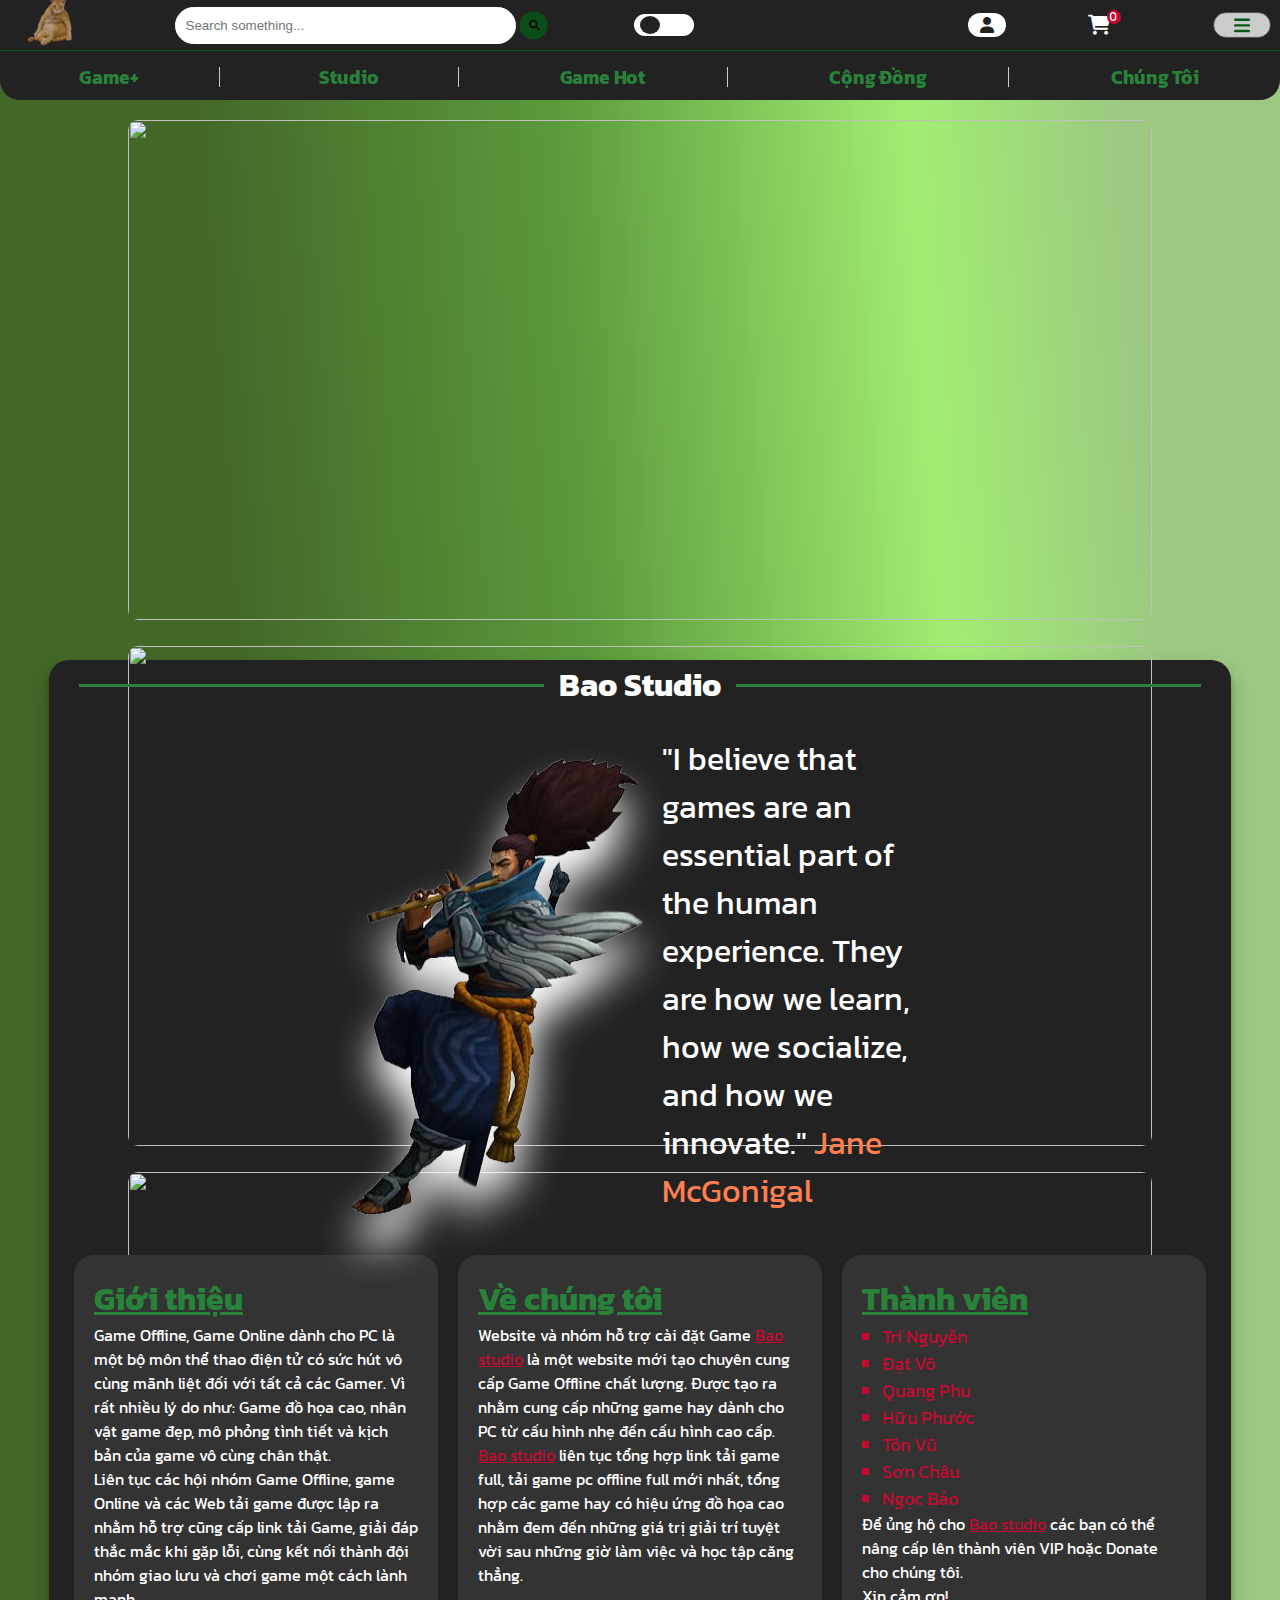
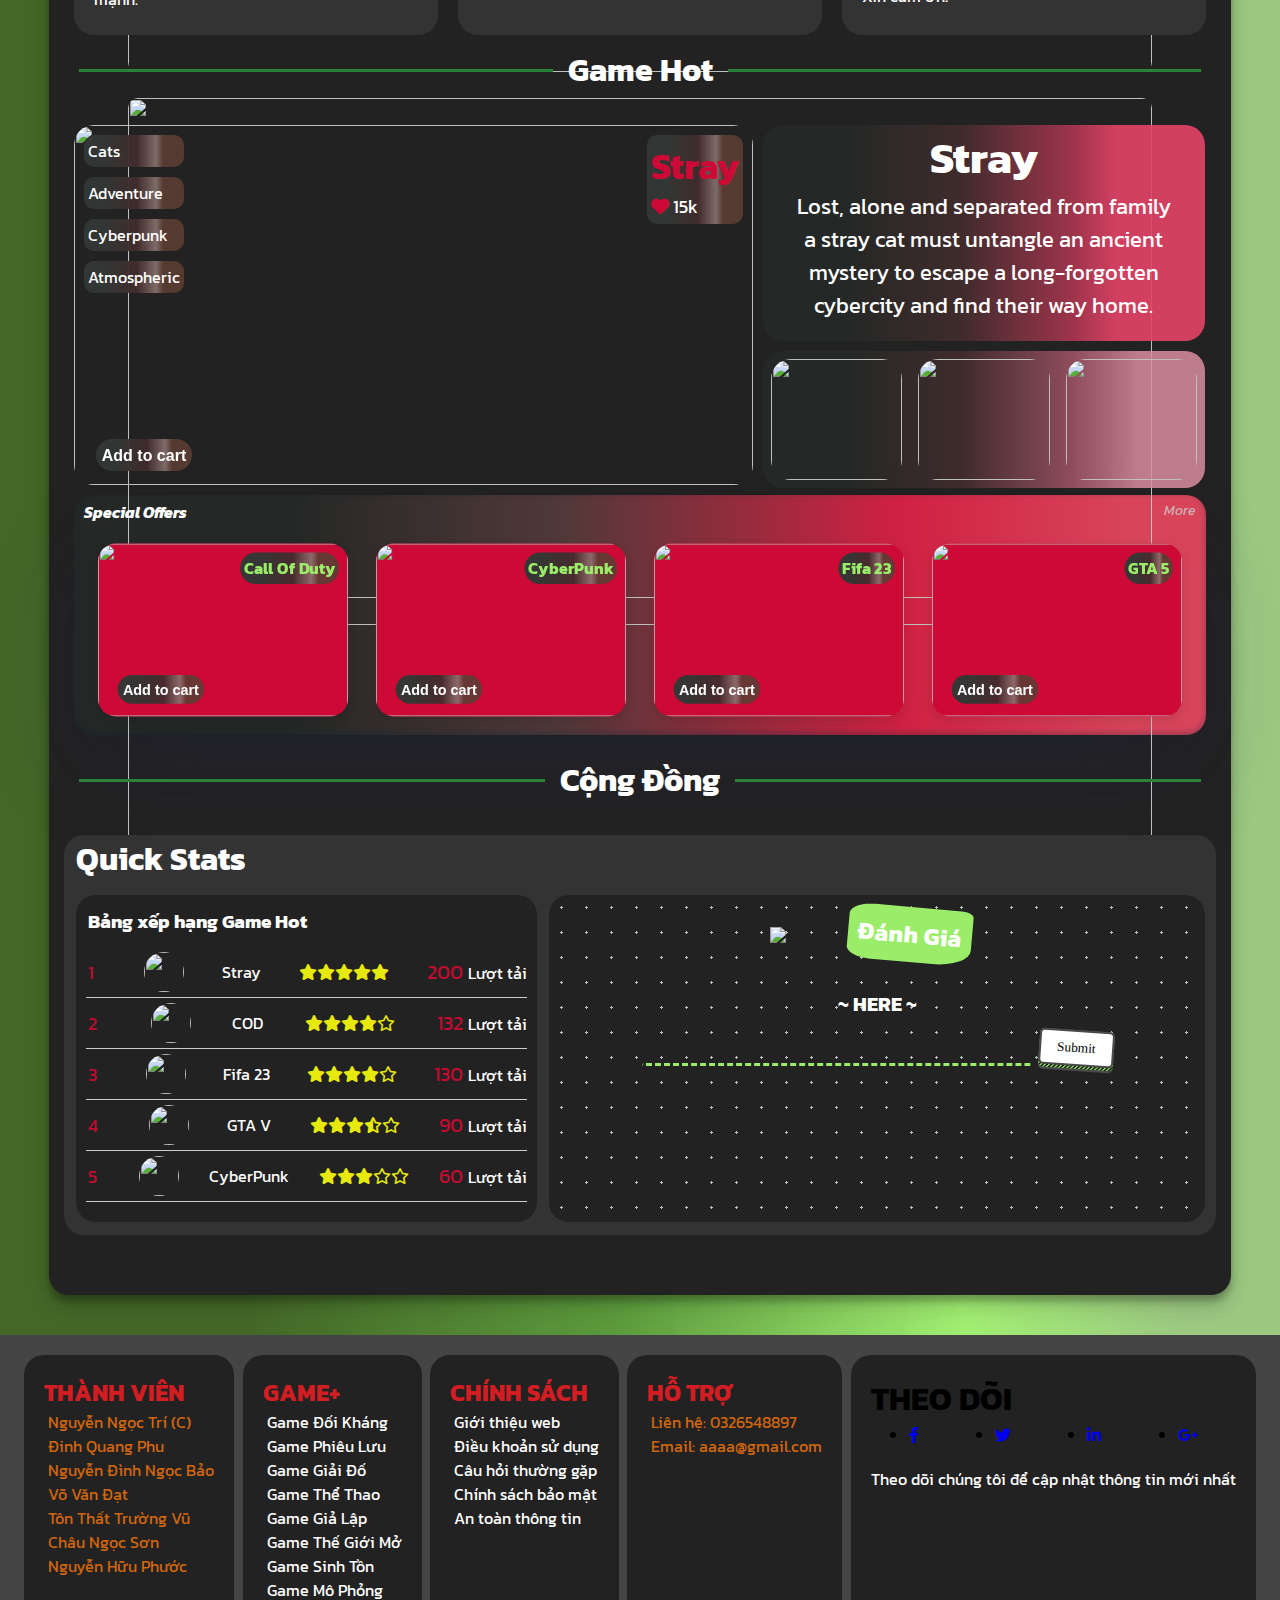
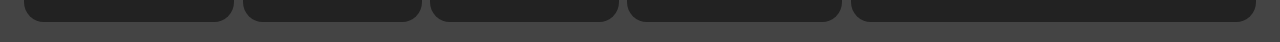
==== commit ebe35c54: "update2" ====
--- a/index.html
+++ b/index.html
@@ -9,7 +9,7 @@
     <link rel="preconnect" href="https://fonts.gstatic.com" crossorigin>
     <link href="https://fonts.googleapis.com/css2?family=Kanit:ital,wght@0,200;0,300;0,400;0,500;0,600;0,700;0,800;1,400;1,500;1,600;1,700&display=swap" rel="stylesheet">
     <link rel="stylesheet" href="/fontawesome-free-6.1.0-web/fontawesome-free-6.1.0-web/css/all.min.css">
-    <link rel="stylesheet" href="/css/main.css">
+    <link rel="stylesheet" href="css/main.css">
     <link
     rel="stylesheet"
     href="https://cdnjs.cloudflare.com/ajax/libs/animate.css/4.1.1/animate.min.css"
@@ -27,8 +27,8 @@
       type="text/css"
       href="https://cdn.jsdelivr.net/npm/slick-carousel@1.8.1/slick/slick.css"
     />
-    <link rel="stylesheet" href="/css/slick.css">
-    <link rel="stylesheet" href="/css/form.css">
+    <link rel="stylesheet" href="css/slick.css">
+    <link rel="stylesheet" href="css/form.css">
 </head>
 <body>
     <div id="overlay" class="overlay"></div>
@@ -37,7 +37,7 @@
         <div class="header_top">
             <!--Logo-->
             <div>
-                <a href=""><img height="100%" width="100%" class="header_top-logo" src="/img/mydieu.png" alt=""></a>
+                <a href=""><img height="100%" width="100%" class="header_top-logo" src="img/mydieu.png" alt=""></a>
             </div>
 
             <!--Search-->
@@ -218,7 +218,7 @@
                 <div class="line-throught"></div>
             </div>
             <div class="container-qoutes">
-                <img class="container-qoutes-img" src="/img/imgbin-league-of-legends-video-game-counter-strike-source-wiki-riot-games-league-of-legends-vFKwesMtNediPJygfDhFMVhZZ_t.png" alt="">
+                <img class="container-qoutes-img" src="img/imgbin-league-of-legends-video-game-counter-strike-source-wiki-riot-games-league-of-legends-vFKwesMtNediPJygfDhFMVhZZ_t.png" alt="">
                 <p>
                     "I believe that games are an essential part of the human experience. They are how we learn, how we socialize, and how we innovate." <span style="color: coral;">Jane McGonigal</span>
                 </p>
--- a/css/main.css
+++ b/css/main.css
@@ -105,7 +105,9 @@
     border-bottom: 1px solid var(--red--);
 }
 .header_top-logo{
-    width: 200px;
+    width: 80px;
+    height: 80px;
+    object-fit: cover;
 }
 .header_top-search{
     display: flex;
@@ -335,6 +337,33 @@
     opacity: 1;
     display: block;
 }
+.header_top-user{
+    position: relative;
+}
+.User{
+    width: auto;
+    padding: 4px;
+    align-items: center;
+    background-color: var(--white--);
+    border-radius: 50px;
+    display: flex;
+    color: var(--backGR--);
+    justify-content: center;
+    cursor: pointer;
+}
+.User i{
+    padding: 0 8px;
+}
+.User p{
+    font-size: 20px;
+}
+.formLogOut{
+    position: absolute;
+    width: 150px;
+    height: auto;
+    background-color: #ccc;
+    z-index: 10000;
+}
 
 /*----------Header bottom----------*/
 .header_bottom{
@@ -716,14 +745,170 @@
     height: 400px;
     margin: 30px 0;
     border-radius: 20px;
-    background-color: #065816;
-}
-
-
-
-
-
-
+    background-color: var(--grey--);
+    position: relative;
+}
+.container-community h1{
+    margin: 12px;
+    color: var(--white--);
+}
+.rate{
+    background-color: var(--backGR--);
+    width: 40%;
+    height: 80%;
+    float: left;
+    border-radius: 20px;
+    margin: 0 12px;
+}
+.rate h3{
+    color: var(--white--);
+    padding: 12px;
+}
+.rate-list{
+    padding: 10px;
+}
+.top-st{
+    color: #c10b30;
+    padding: 2px;
+    font-size: 18px;
+    margin-right: 10px;
+}
+.rate-item{
+    display: flex;
+    align-items: center;
+    justify-content: space-between;
+    width: 100%;
+    height: 30px;
+    margin-bottom: 10px;
+    border-bottom: 1px solid #ccc;
+    padding-bottom: 10px;
+}
+.rate-item img{
+    width: 40px;
+    height: 40px;
+    border-radius: 50%;
+    object-fit: cover;
+}
+.rate-item-name{
+    color: var(--white--);
+}
+.rate-item ul{
+    display: flex;
+    color: #e7e80b;
+}
+.rate-item-down{
+    color: #c10b30;
+    font-size: 20px;
+}
+.rate-item-down span{
+    color: var(--white--) !important;
+    font-size: 16px;
+}
+.stats{
+    width: 57%;
+    height: 100%;
+    border-radius: 20px;
+}
+.stats-list{
+    max-height: 500px;
+    height: 327px;
+    max-width: 100%;
+    background: var(--backGR--);
+    background-image: radial-gradient(#bfc0c1 7.2%, transparent 0);
+    background-size: 25px 25px;
+    border-radius: 20px;
+    box-sizing: border-box;
+    margin: auto;
+}
+
+.stats_heading{
+    display: flex;
+    align-items: center;
+    justify-content: center;
+    margin-bottom: 15px;
+}
+.stats_heading__img{
+    width: 10%;
+}
+.stats_heading__title{
+    transform: rotate(5deg);
+    padding: 10px;
+    border-radius: 20% 10% 30% 20%;
+    background-color: #9bed69;
+    font-size: 1.5rem;
+}
+.stats_use{
+    align-items: center;
+    text-align: center;
+}
+.stats_form__label {
+    display: block;
+    margin-bottom: 10px;
+    color: var(--white--);
+    font-size: 20px;
+    font-weight: 700;
+}
+.stats_form__input{
+    outline: none;
+    box-sizing: border-box;
+    background-color: transparent;
+    padding: 0.4rem;
+    border-radius: 5px 3px;
+    border: 3px solid transparent;
+    border-bottom: dashed 3px #9bed69;
+    font-size: 16px;
+    color: var(--white--);
+    width: 60%;
+    margin-bottom: 10px;
+    font-family: 'Gochi Hand', cursive;
+}
+.stats_form__input:focus{
+    outline: none;
+    border: solid 3px #9bed69;
+}
+.stats_button{
+    padding: 0;
+    border: none;
+    background-image: url('[data-uri]');
+    background-color: #9bed69;
+    transform: rotate(4deg);
+    transform-origin: center;
+    font-family: 'Gochi Hand', cursive;
+    text-decoration: none;
+    padding-bottom: 3px;
+    border-radius: 5px;
+    box-shadow: 0 2px 0 hsl(198, 1%, 29%);
+    transition: all 0.3s cubic-bezier(0.175, 0.885, 0.32, 1.275);
+    cursor: pointer;
+}
+.stats_button span{
+    background-color: #fff;
+    display: block;
+    padding: 0.5rem 1rem;
+    border-radius: 5px;
+    border: 2px solid hsl(198, 1%, 29%);
+}
+.stats_button:active, .stats_button:focus {
+    transform: translateY(4px);
+    padding-bottom: 0px;
+    outline: 0;
+}
+.toDoList{
+    width: 60%;
+    margin-left: 15%;
+    height: 130px;
+    max-height: 130px;
+    overflow: auto;
+}
+.toDoList li{
+    color: var(--white--);
+    text-align: center;
+    list-style: none;
+    cursor: pointer;
+}
+.toDoList li:hover{
+    text-decoration: line-through 3px #9bed69;
+}
 
 
 .cart{
@@ -775,3 +960,56 @@
     font-size: 18px;
 }
 
+
+
+
+/*----------FOOTER-----------*/
+.footer{
+    width: 100%;
+    height: auto;
+    background-color: #444;
+    margin-top: 40px;
+ }
+ .footer-list{
+    padding: 20px;
+    display: flex;
+    justify-content: space-around;
+ }
+ .footer-item{
+    list-style: none;
+    background-color: #222;
+    padding: 20px;
+    border-radius: 20px;
+ }
+ .footer-item h2{
+    color: #d21d23;
+ }
+ .footer-item li{
+    color: #d1660e;
+    margin-left: 4px;
+ }
+ .footer-item li a{
+    cursor: pointer;
+    transition: all 0.2s linear;
+    color: #fff;
+    text-decoration: none;
+ }
+ .footer-item li a:hover{
+    color: #d1660e;
+    margin-left: 4px;
+ }
+ .footer-end{
+    background-color: #222;
+    border-radius: 20px;
+ }
+ .footer-end-list{
+    padding: 20px;
+ }
+ .nav_2{
+    display: flex;
+    justify-content: space-around;
+ }
+ .item-folow{
+    margin-top: 20px;
+    color: #fff;
+ }--- a/css/form.css
+++ b/css/form.css
@@ -1,4 +1,7 @@
 /*----------FORM------------*/
+input:focus{
+    font-family: 'Kanit', sans-serif;
+}
 .form{
     display: none;
     z-index: 100000;
@@ -129,64 +132,27 @@
     border-radius: 50%;
 }
 /*---------SUBMIT BUTTON------------*/
-.panel {
+.panel{
     display: flex;
     align-items: center;
     justify-content: center;
-    margin-top: 270px;
 }
 .submit_btn{
-    margin: auto;
-    color:#fff;
-    background:transparent;
-    border: 2px solid #065816;
-    position:relative;
-    padding:0.5em 1em;
-    width: 100px;
+    width: 120px;
     height: 50px;
-    transition:all 0.3s ease-in-out;
-    text-align:center;
-    font-family:comfortaa;font-weight:bold;
+    max-width: 120px;
+    max-height: 50px;
     cursor: pointer;
-    border-radius: 10px;
+    border-radius: 50px;
+    outline: none;
+    border-style: none;
+    transition: all 0.3s linear;
+    transform: scale(0.9);
+    color: #fff;
+    font-size: 16px;
+    font-weight: 500px;
+    background: linear-gradient(86deg, rgba(55,93,25,0.9360119047619048) 19%, rgba(158,158,56,1) 46%, rgba(155,237,105,0.938813025210084) 72%, rgba(147,195,119,0.9220063025210083) 88%);
+}
+.submit_btn:hover{
     transform: scale(1);
-}
-.submit_btn:before, 
-.submit_btn:after {
-    content:'';
-    display:block;
-    position:absolute;
-    border-color:#454545;
-    box-sizing:border-box;
-    border-style:solid;
-    width:1em;
-    height:1em;
-    transition:all 0.3s ease-in-out;
-    border-top-left-radius: 10px;
-    border-bottom-right-radius: 10px;
-}
-.submit_btn:before {
-    top:-6px;
-    left:-6px;
-    border-width:2px 0 0 2px;
-    z-index:5;
-}
-.submit_btn:after {
-    bottom:-6px;
-    right:-6px;
-    border-width:0 2px 2px 0;
-}
-.submit_btn:hover:before, 
-.submit_btn:hover:after {
-    width:calc(100% + 12px);
-    height:calc(100% + 12px);
-    border-color:#fff;
-    border-top-right-radius: 10px;
-    border-bottom-left-radius: 10px;
-}
-.submit_btn:hover {
-    color:#fff;
-    background: linear-gradient(74deg, rgba(36,40,38,1) 19%, rgba(66,84,58,1) 43%, rgba(16,75,7,1) 73%, rgba(51,227,72,1) 93%);
-    border-color:#fff;
-    transform: scale(1.2);
 }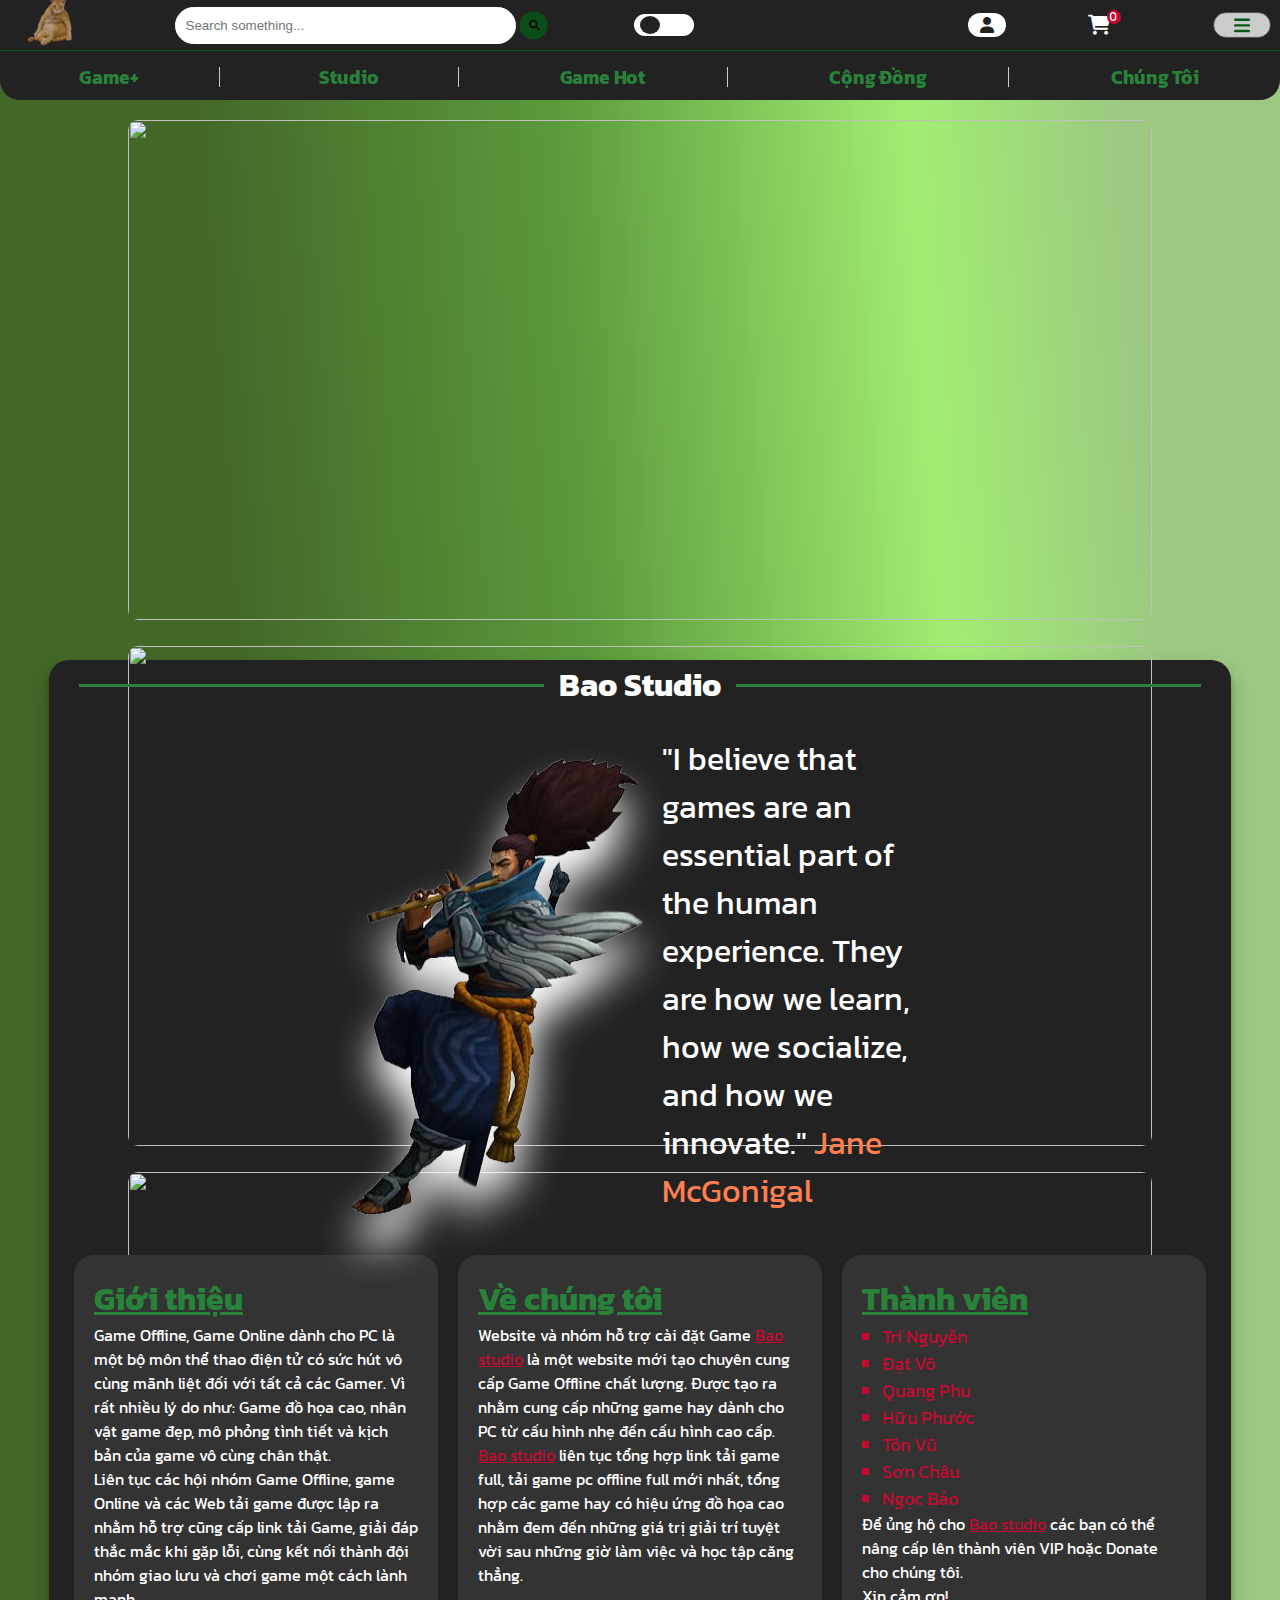
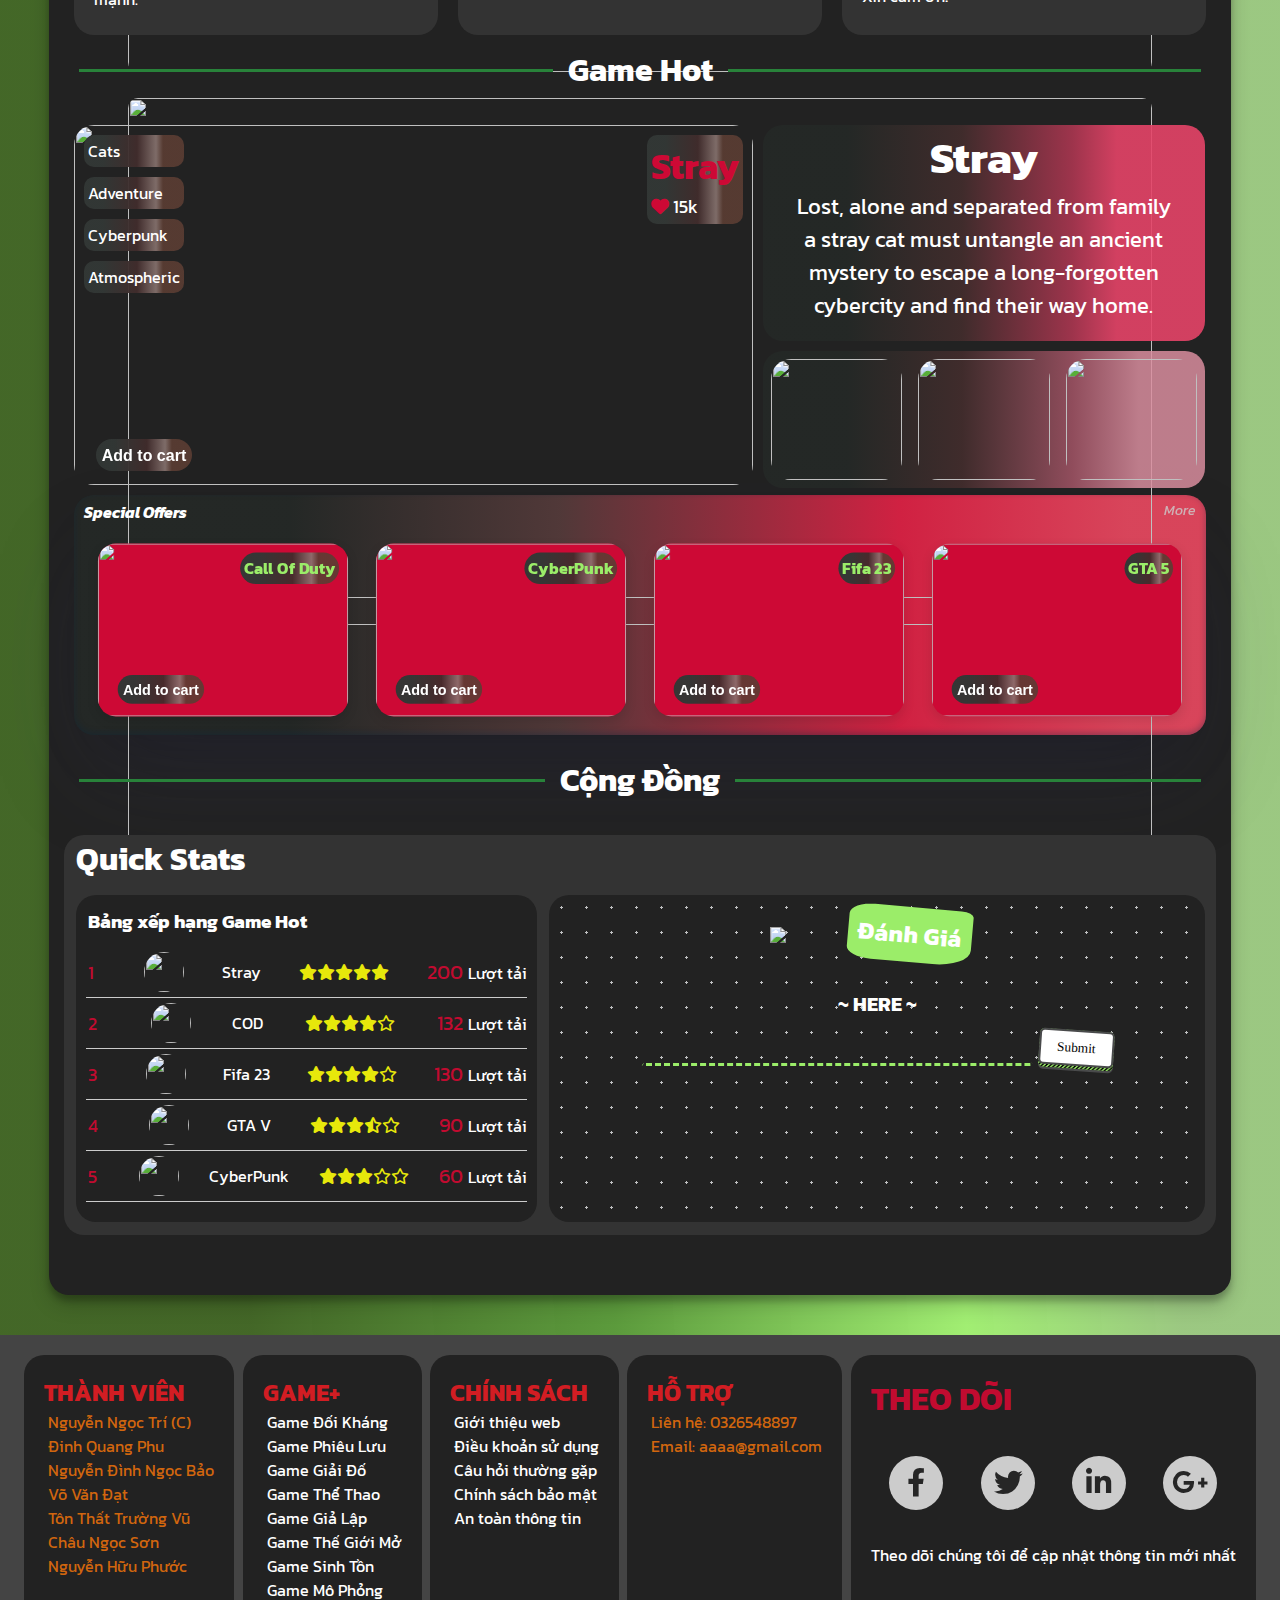
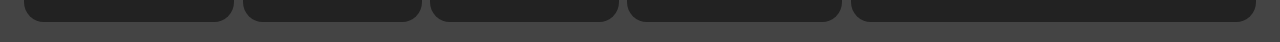
==== commit 1ec0cf9a: "new" ====
--- a/index.html
+++ b/index.html
@@ -261,7 +261,7 @@
             <div class="container-game">
                 <div class="container_game-main">
                     <div class="container_game-main-left">
-                       <a href="/game.html"> <img class="img-game container_game-main-img" width="100%" height="100%" src="https://cdn.oneesports.vn/cdn-data/sites/4/2022/08/stray-avatar.jpg" alt=""></a>
+                       <a href="https://nguyendinhngocbao.github.io/GAMEVUI/"> <img class="img-game container_game-main-img" width="100%" height="100%" src="https://cdn.oneesports.vn/cdn-data/sites/4/2022/08/stray-avatar.jpg" alt=""></a>
                         <div class="item-flex">
                             <div class="container_game-main-left-info">
                                 <div class="container_game-main-left-item">Cats</div>
@@ -493,18 +493,26 @@
                 <div class="footer-end-list">
                     <div class="folow"><h1>THEO DÕI</h1></div>
                     <ul class="nav_2">
-                        <li>
+                        <li class="nav_2-item">
                             <a class="social-icon" href="https://vi-vn.facebook.com/">
                             <i class=" fab fa-facebook-f icon"></i>    
                             </a>
                         </li>
-                        <li>
-                            <a href="https://twitter.com/i/flow/login?input_flow_data=%7B%22requested_variant%22%3A%22eyJsYW5nIjoidmkifQ%3D%3D%22%7D"><i class="fab fa-twitter icon"></i></a>
+                        <li class="nav_2-item">
+                            <a class="social-icon" href="https://twitter.com/i/flow/login?input_flow_data=%7B%22requested_variant%22%3A%22eyJsYW5nIjoidmkifQ%3D%3D%22%7D">
+                                <i class="fab fa-twitter icon"></i>
+                            </a>
                         </li>
-                        <li>
-                            <a href="https://www.instagram.com/"><i class="fab fa-linkedin-in icon"></i></a></li>
-                        <li>
-                            <a href="https://www.google.com.vn/?hl=vi"><i class="fab fa-google-plus-g icon"></i></a></li>
+                        <li class="nav_2-item">
+                            <a class="social-icon" href="https://www.instagram.com/">
+                                <i class="fab fa-linkedin-in icon"></i>
+                            </a>
+                        </li>
+                        <li  class="nav_2-item">
+                            <a class="social-icon" href="https://www.google.com.vn/?hl=vi">
+                                <i class="fab fa-google-plus-g icon"></i>
+                            </a>
+                        </li>
                     </ul>
                     <div class="item-folow">
                         Theo dõi chúng tôi để cập nhật thông tin mới nhất
@@ -527,11 +535,11 @@
       type="text/javascript"
       src="https://cdn.jsdelivr.net/npm/slick-carousel@1.8.1/slick/slick.min.js"
     ></script>
-    <script src="/JS/form.js"></script>
-    <script src="/JS/slick.js"></script>
-    <script src="/JS/lightBox.js"></script>
-    <script src="/JS/scroll.js"></script>
-    <script src="/JS/shoppingCart.js"></script>
-    <script src="/JS/toDoList.js"></script>
+    <script src="JS/form.js"></script>
+    <script src="JS/slick.js"></script>
+    <script src="JS/lightBox.js"></script>
+    <script src="JS/scroll.js"></script>
+    <script src="JS/shoppingCart.js"></script>
+    <script src="JS/toDoList.js"></script>
 </body>
 </html>--- a/css/main.css
+++ b/css/main.css
@@ -1005,10 +1005,39 @@
  .footer-end-list{
     padding: 20px;
  }
+ .folow{
+    color: #c10b30;
+ }
  .nav_2{
+    margin: 30px 0;
     display: flex;
     justify-content: space-around;
  }
+ .nav_2-item{
+    list-style: none;
+    width: 60px;
+    height: 60px;
+    background-color: #ccc;
+    border-radius: 50px;
+    display: flex;
+    align-items: center;
+    justify-content: center;
+    transition: all 0.2s ease-in-out;
+    transform: scale(0.9);
+}
+.social-icon{
+    color: #262626;
+    font-size: 32px;
+    transition: all 0.3s ease-in-out;
+ }
+.nav_2-item:hover{
+    background-color: #c10b30;
+    transform: scale(1.1);
+}
+.social-icon:hover{
+    color: #fff;
+    transform: rotateY(360deg);
+}
  .item-folow{
     margin-top: 20px;
     color: #fff;
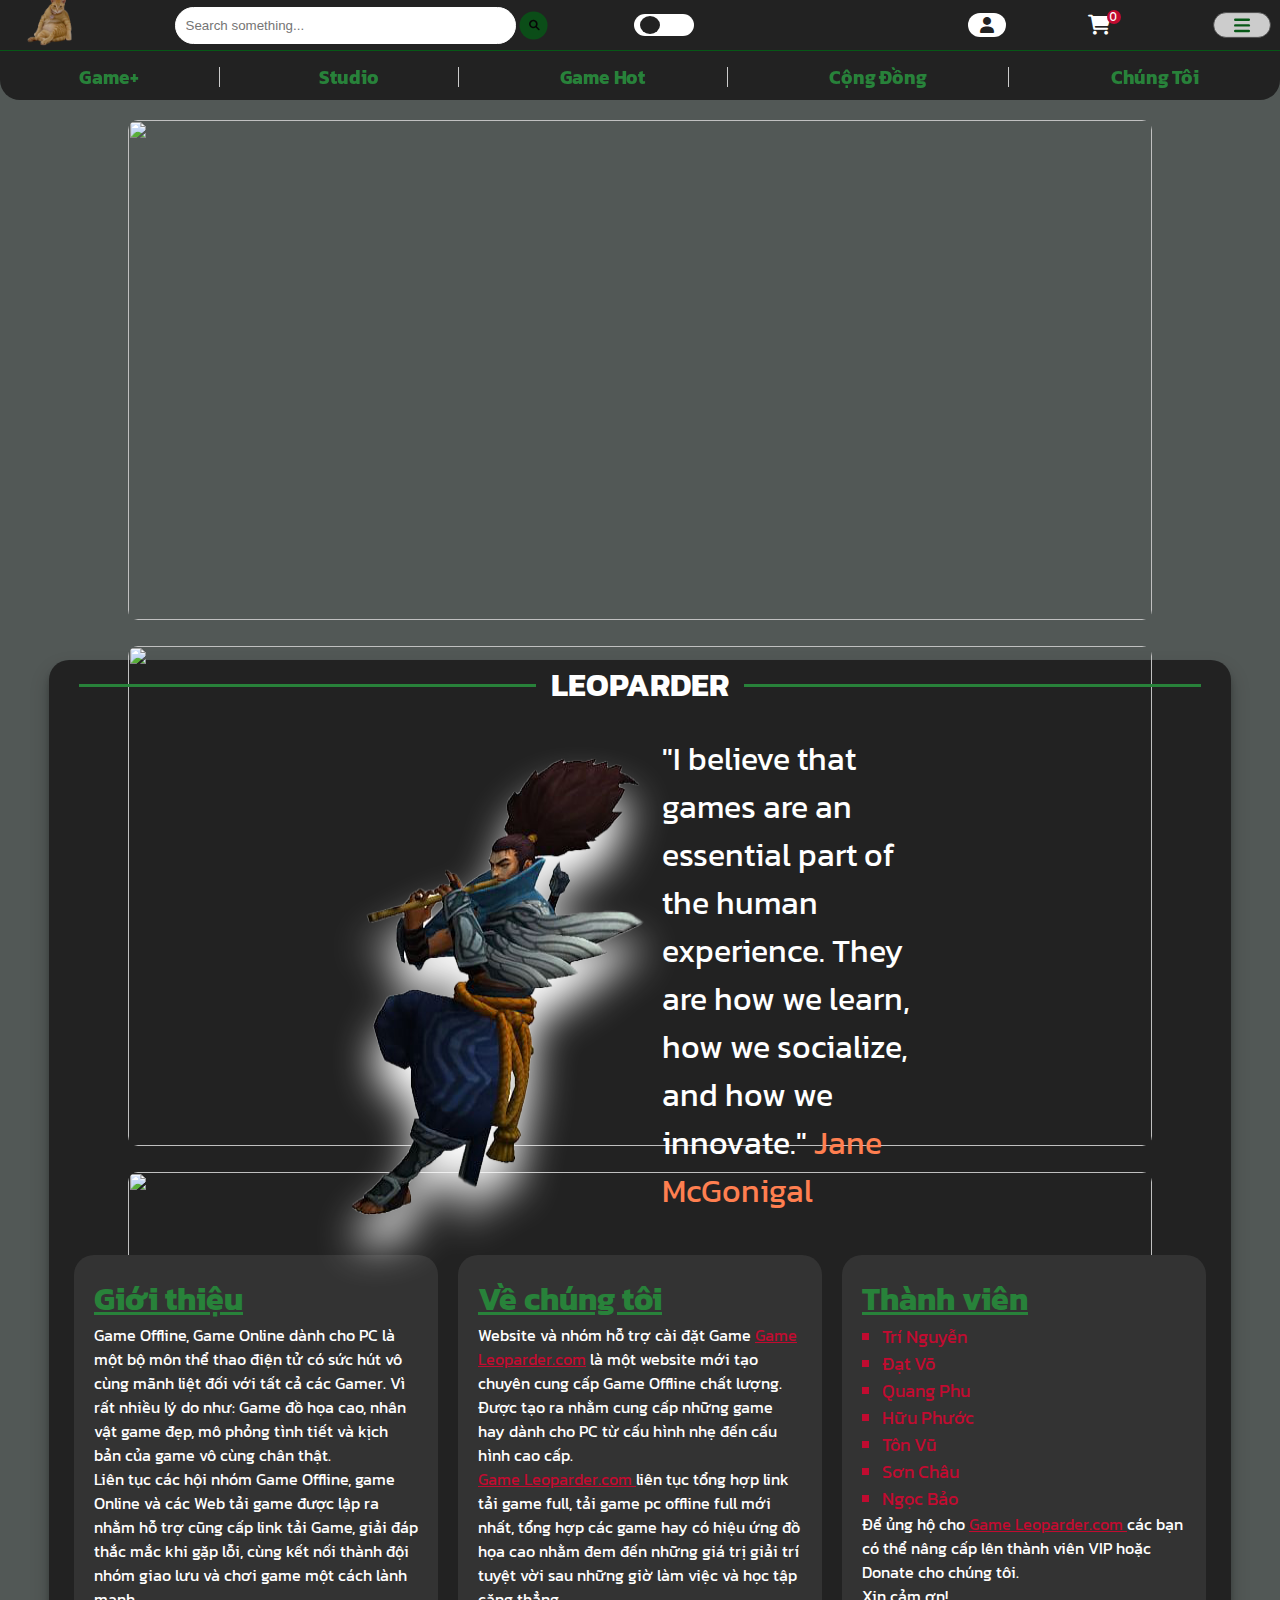
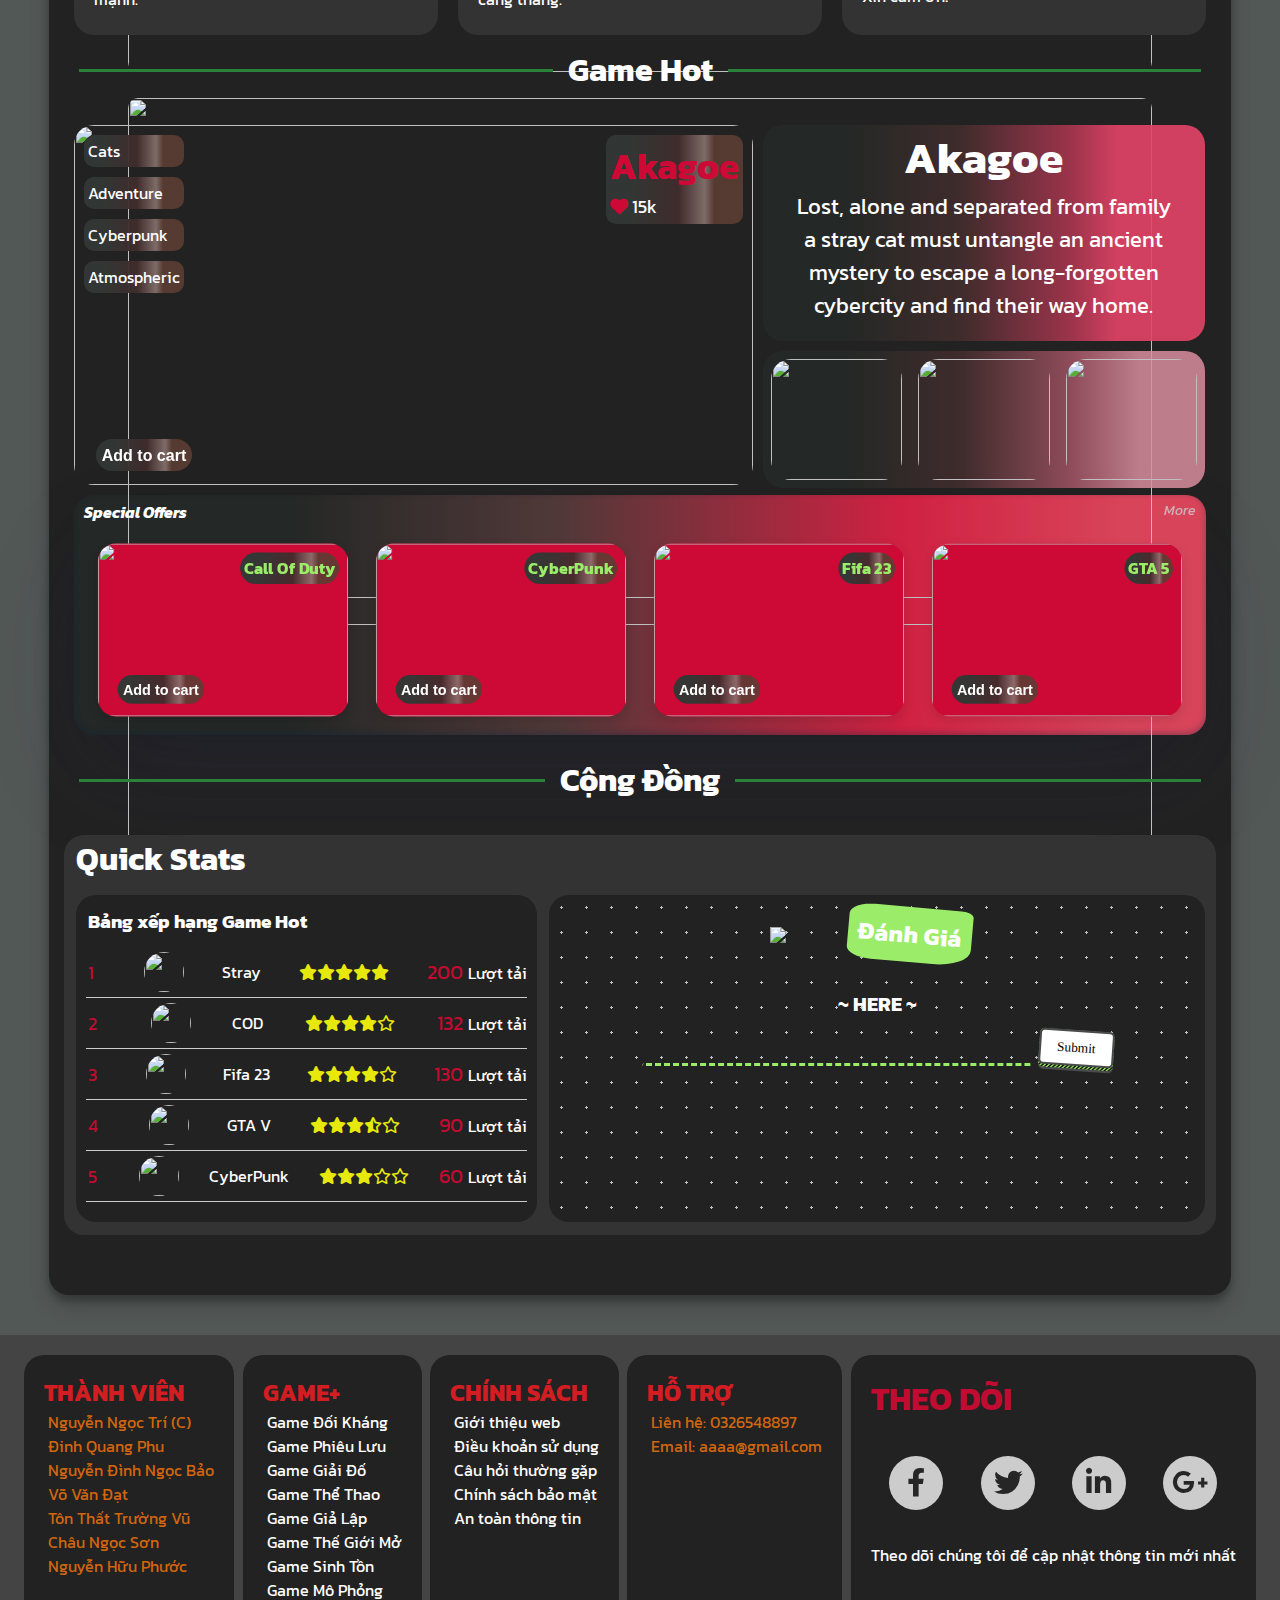
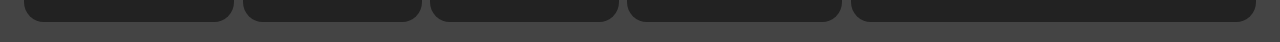
==== commit 4b04007a: "update" ====
--- a/index.html
+++ b/index.html
@@ -214,7 +214,7 @@
         <div class="container">
             <div class="container-title">
                 <div class="line-throught"></div>
-                <h1 id="studio" class="container-title-name">Bao Studio</h1>   
+                <h1 id="studio" class="container-title-name">LEOPARDER</h1>   
                 <div class="line-throught"></div>
             </div>
             <div class="container-qoutes">
@@ -231,8 +231,8 @@
                 </div>
                 <div class="container-intro-item">
                     <h1>Về chúng tôi</h1>
-                    <p>Website và nhóm hỗ trợ cài đặt Game <a href="" style="color: #c10b30;">Bao studio</a> là một website mới tạo chuyên cung cấp Game Offline chất lượng. Được tạo ra nhằm cung cấp những game hay dành cho PC từ cấu hình nhẹ đến cấu hình cao cấp. <br>
-                        <a href="" style="color: #c10b30;">Bao studio</a> liên tục tổng hợp link tải game full, tải game pc offline full mới nhất, tổng hợp các game hay có hiệu ứng đồ họa cao nhằm đem đến những giá trị giải trí tuyệt vời sau những giờ làm việc và học tập căng thẳng.
+                    <p>Website và nhóm hỗ trợ cài đặt Game <a href="" style="color: #c10b30;">Game Leoparder.com</a> là một website mới tạo chuyên cung cấp Game Offline chất lượng. Được tạo ra nhằm cung cấp những game hay dành cho PC từ cấu hình nhẹ đến cấu hình cao cấp. <br>
+                        <a href="" style="color: #c10b30;">Game Leoparder.com </a> liên tục tổng hợp link tải game full, tải game pc offline full mới nhất, tổng hợp các game hay có hiệu ứng đồ họa cao nhằm đem đến những giá trị giải trí tuyệt vời sau những giờ làm việc và học tập căng thẳng.
                     </p>
                 </div>
                 <div class="container-intro-item">
@@ -247,7 +247,7 @@
                         <li>Ngọc Bảo</li>
                     </ul>
                     <p>
-                        Để ủng hộ cho <a href="" style="color: #c10b30;">Bao studio</a> các bạn có thể nâng cấp lên thành viên VIP hoặc Donate cho chúng tôi.
+                        Để ủng hộ cho <a href="" style="color: #c10b30;">Game Leoparder.com </a> các bạn có thể nâng cấp lên thành viên VIP hoặc Donate cho chúng tôi.
                         <br>
                         Xin cảm ơn!
                     </p>
@@ -270,7 +270,7 @@
                                 <div class="container_game-main-left-item">Atmospheric</div>
                             </div>
                             <div class="container_game-main-left-rate">
-                                <h1 class="title">Stray</h1>
+                                <h1 class="title">Akagoe</h1>
                                 <i class="fa-solid fa-heart"></i>
                                 <span>15k</span></span>
                             </div>
@@ -282,7 +282,7 @@
                     <div class="container_game-main-right">
                         <div class="container_game-main-right-top">
                             <div class="container_game-main-right-top-content">
-                                <h1>Stray</h1>
+                                <h1>Akagoe</h1>
                                 <p>Lost, alone and separated from family</p>
                                 <p>a stray cat must untangle an ancient </p>
                                 <p>mystery to escape a long-forgotten</p>
--- a/css/main.css
+++ b/css/main.css
@@ -17,7 +17,7 @@
 body{
     height: 1000px;
     font-family: 'Kanit', sans-serif;
-    background: linear-gradient(86deg, rgba(55,93,25,0.9360119047619048) 19%, rgba(83,149,50,0.9500175070028011) 46%, rgba(155,237,105,0.938813025210084) 72%, rgba(147,195,119,0.9220063025210083) 88%);
+    background-color: #525856;
 }
 header {
     width: 100%;
@@ -905,6 +905,7 @@
     text-align: center;
     list-style: none;
     cursor: pointer;
+    font-size: 20px;
 }
 .toDoList li:hover{
     text-decoration: line-through 3px #9bed69;
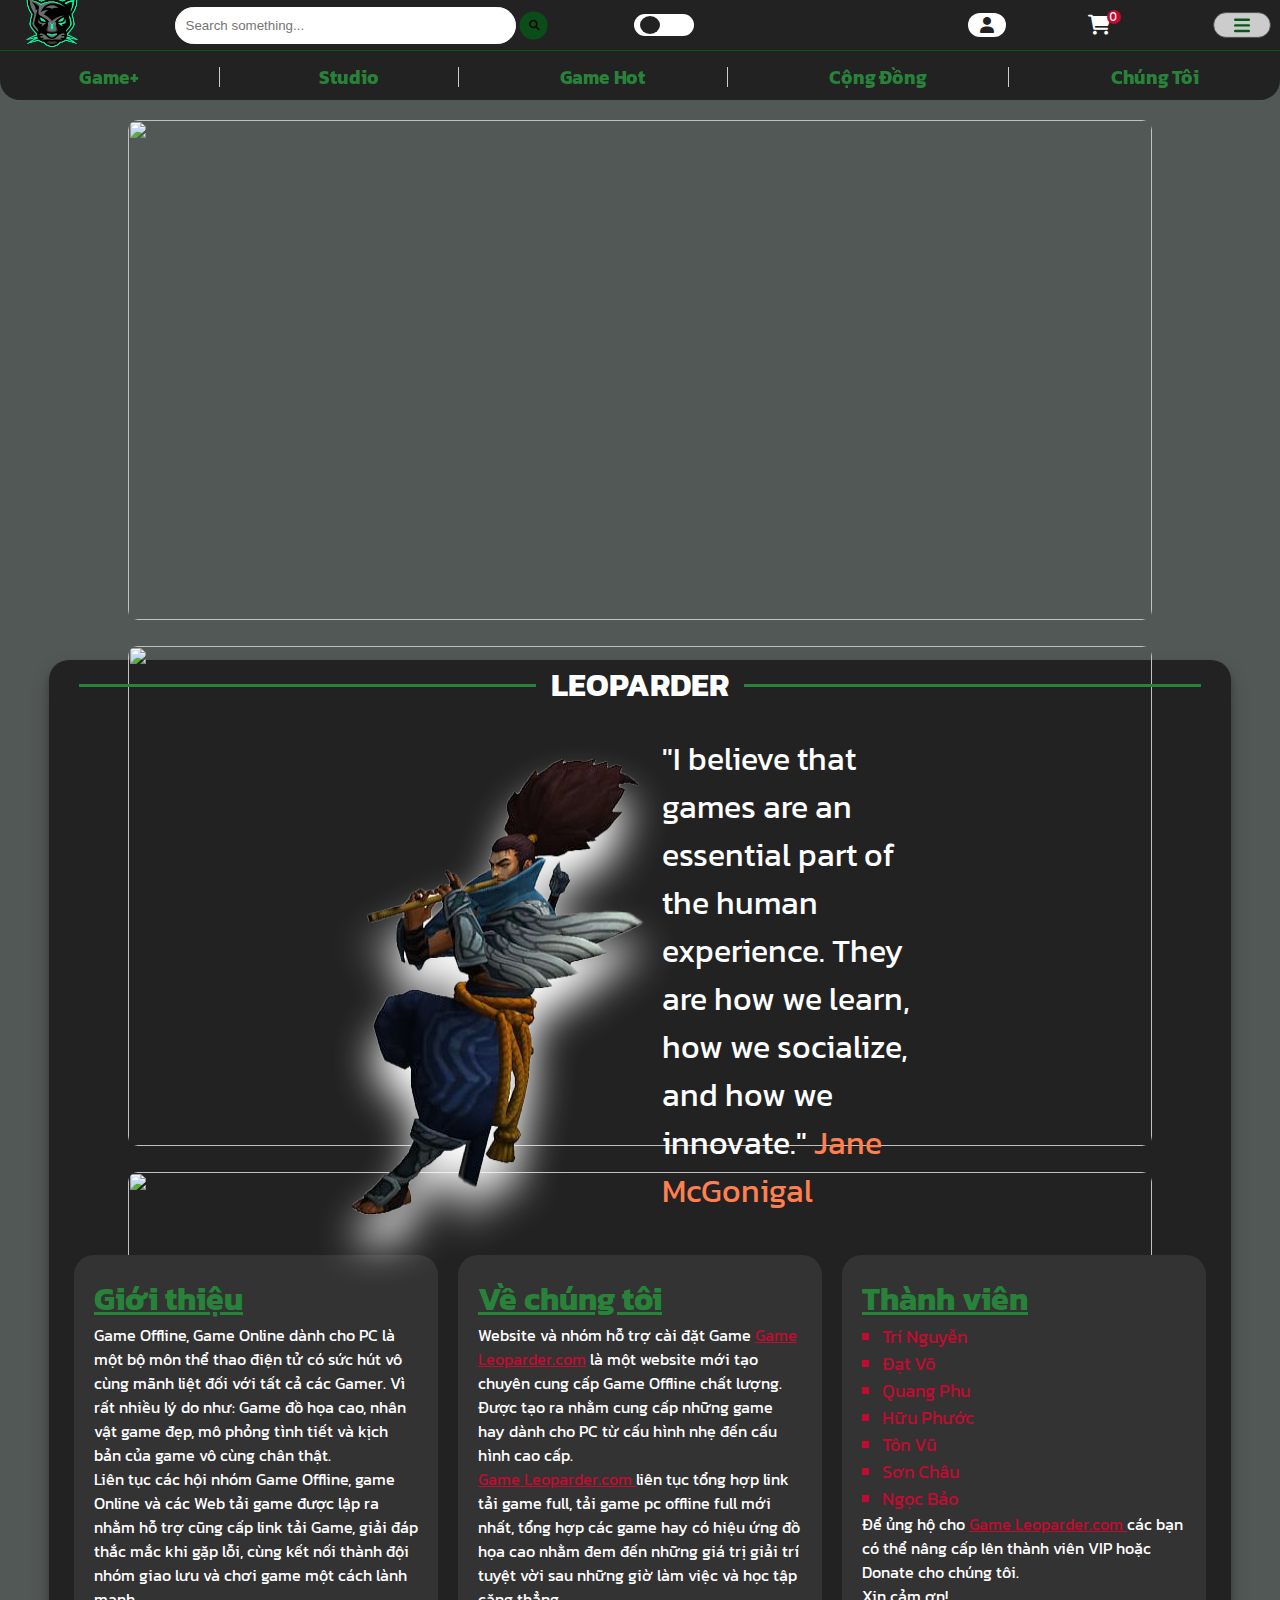
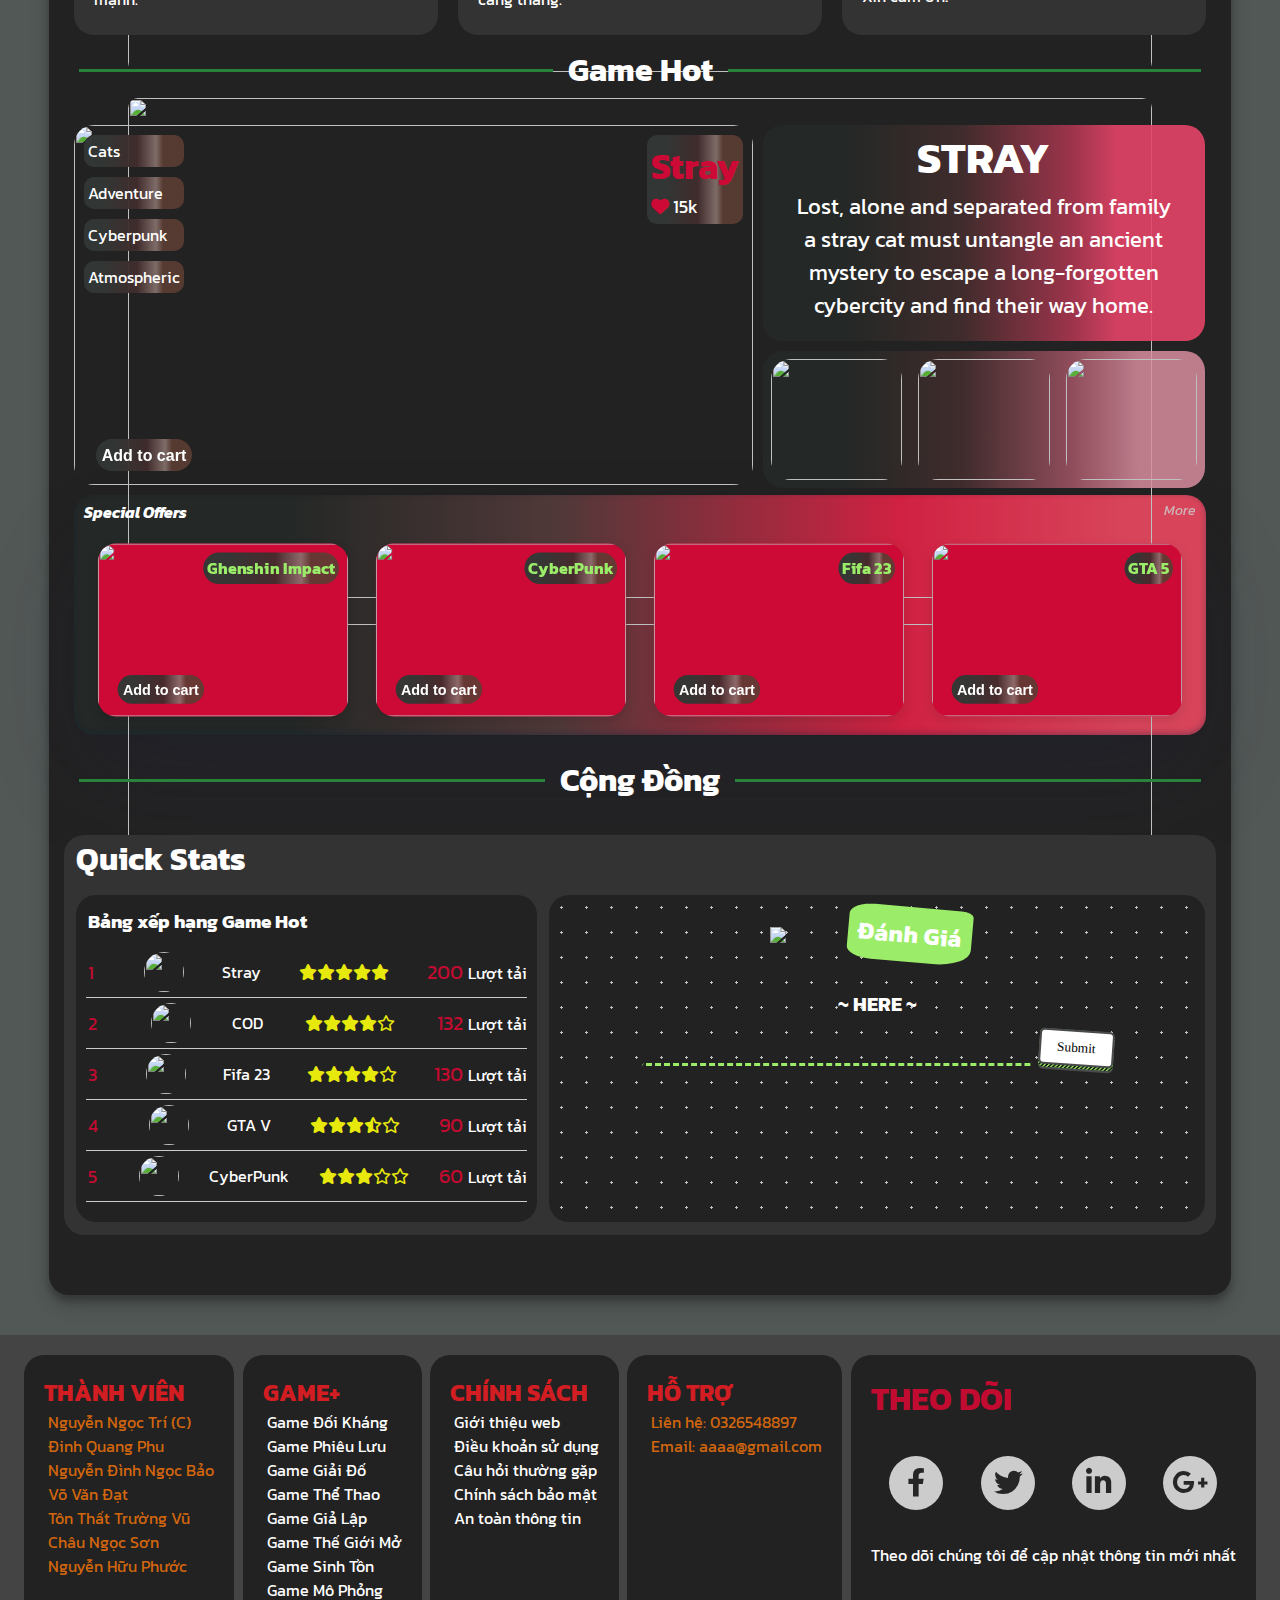
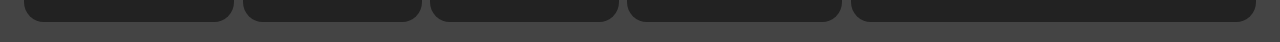
==== commit eddc0ce5: "update" ====
--- a/index.html
+++ b/index.html
@@ -4,7 +4,7 @@
     <meta charset="UTF-8">
     <meta http-equiv="X-UA-Compatible" content="IE=edge">
     <meta name="viewport" content="width=device-width, initial-scale=1.0">
-    <title>Gai Alime</title>
+    <title>LEOPARDER</title>
     <link rel="preconnect" href="https://fonts.googleapis.com">
     <link rel="preconnect" href="https://fonts.gstatic.com" crossorigin>
     <link href="https://fonts.googleapis.com/css2?family=Kanit:ital,wght@0,200;0,300;0,400;0,500;0,600;0,700;0,800;1,400;1,500;1,600;1,700&display=swap" rel="stylesheet">
@@ -37,7 +37,7 @@
         <div class="header_top">
             <!--Logo-->
             <div>
-                <a href=""><img height="100%" width="100%" class="header_top-logo" src="img/mydieu.png" alt=""></a>
+                <a href=""><img height="100%" width="100%" class="header_top-logo" src="img/logo.png" alt=""></a>
             </div>
 
             <!--Search-->
@@ -270,7 +270,7 @@
                                 <div class="container_game-main-left-item">Atmospheric</div>
                             </div>
                             <div class="container_game-main-left-rate">
-                                <h1 class="title">Akagoe</h1>
+                                <h1 class="title">Stray</h1>
                                 <i class="fa-solid fa-heart"></i>
                                 <span>15k</span></span>
                             </div>
@@ -282,7 +282,7 @@
                     <div class="container_game-main-right">
                         <div class="container_game-main-right-top">
                             <div class="container_game-main-right-top-content">
-                                <h1>Akagoe</h1>
+                                <h1>STRAY</h1>
                                 <p>Lost, alone and separated from family</p>
                                 <p>a stray cat must untangle an ancient </p>
                                 <p>mystery to escape a long-forgotten</p>
@@ -303,8 +303,8 @@
                     </div>
                     <div class="container_game-offer-list">
                         <div class="container_game-offer-item">
-                            <a href="https://daominhha.net/call-of-duty-modern-warfare-ii/"><img class="img-game" src="https://i0.wp.com/news.xbox.com/en-us/wp-content/uploads/sites/2/2022/10/MW2_Launch_CEA_X1_Wire_Hero_16x9-fd687e9075dac5ccc465.jpg?fit=1920%2C1080&ssl=1" alt=""></a>
-                            <h1 class="title title-offer">Call Of Duty</h1>
+                            <a href="https://nguyendinhngocbao.github.io/GameHOT2/"><img class="img-game" src="https://cdn.sforum.vn/sforum/wp-content/uploads/2023/02/genshin-impact-1.jpeg" alt=""></a>
+                            <h1 class="title title-offer">Ghenshin Impact</h1>
                             <div class="add-to-cart">
                                 <button class="ADD">Add to cart</button>
                             </div>
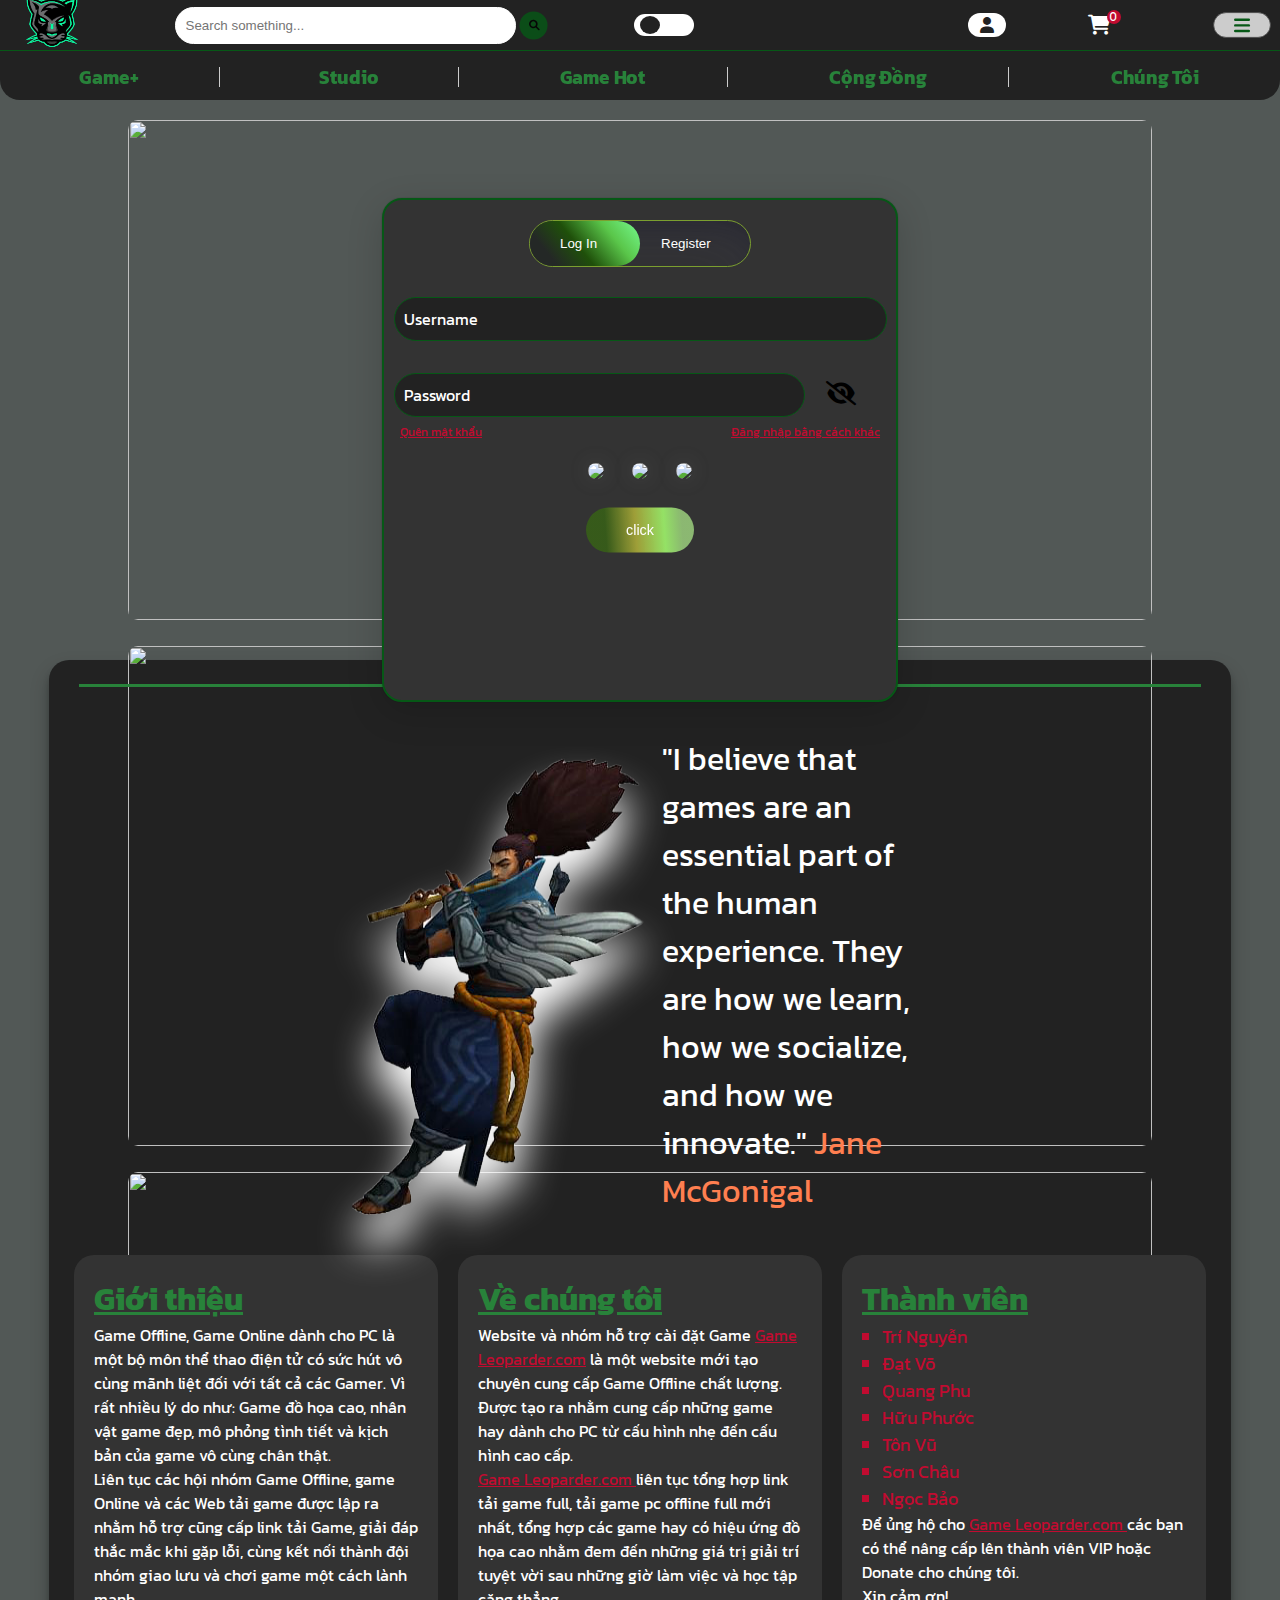
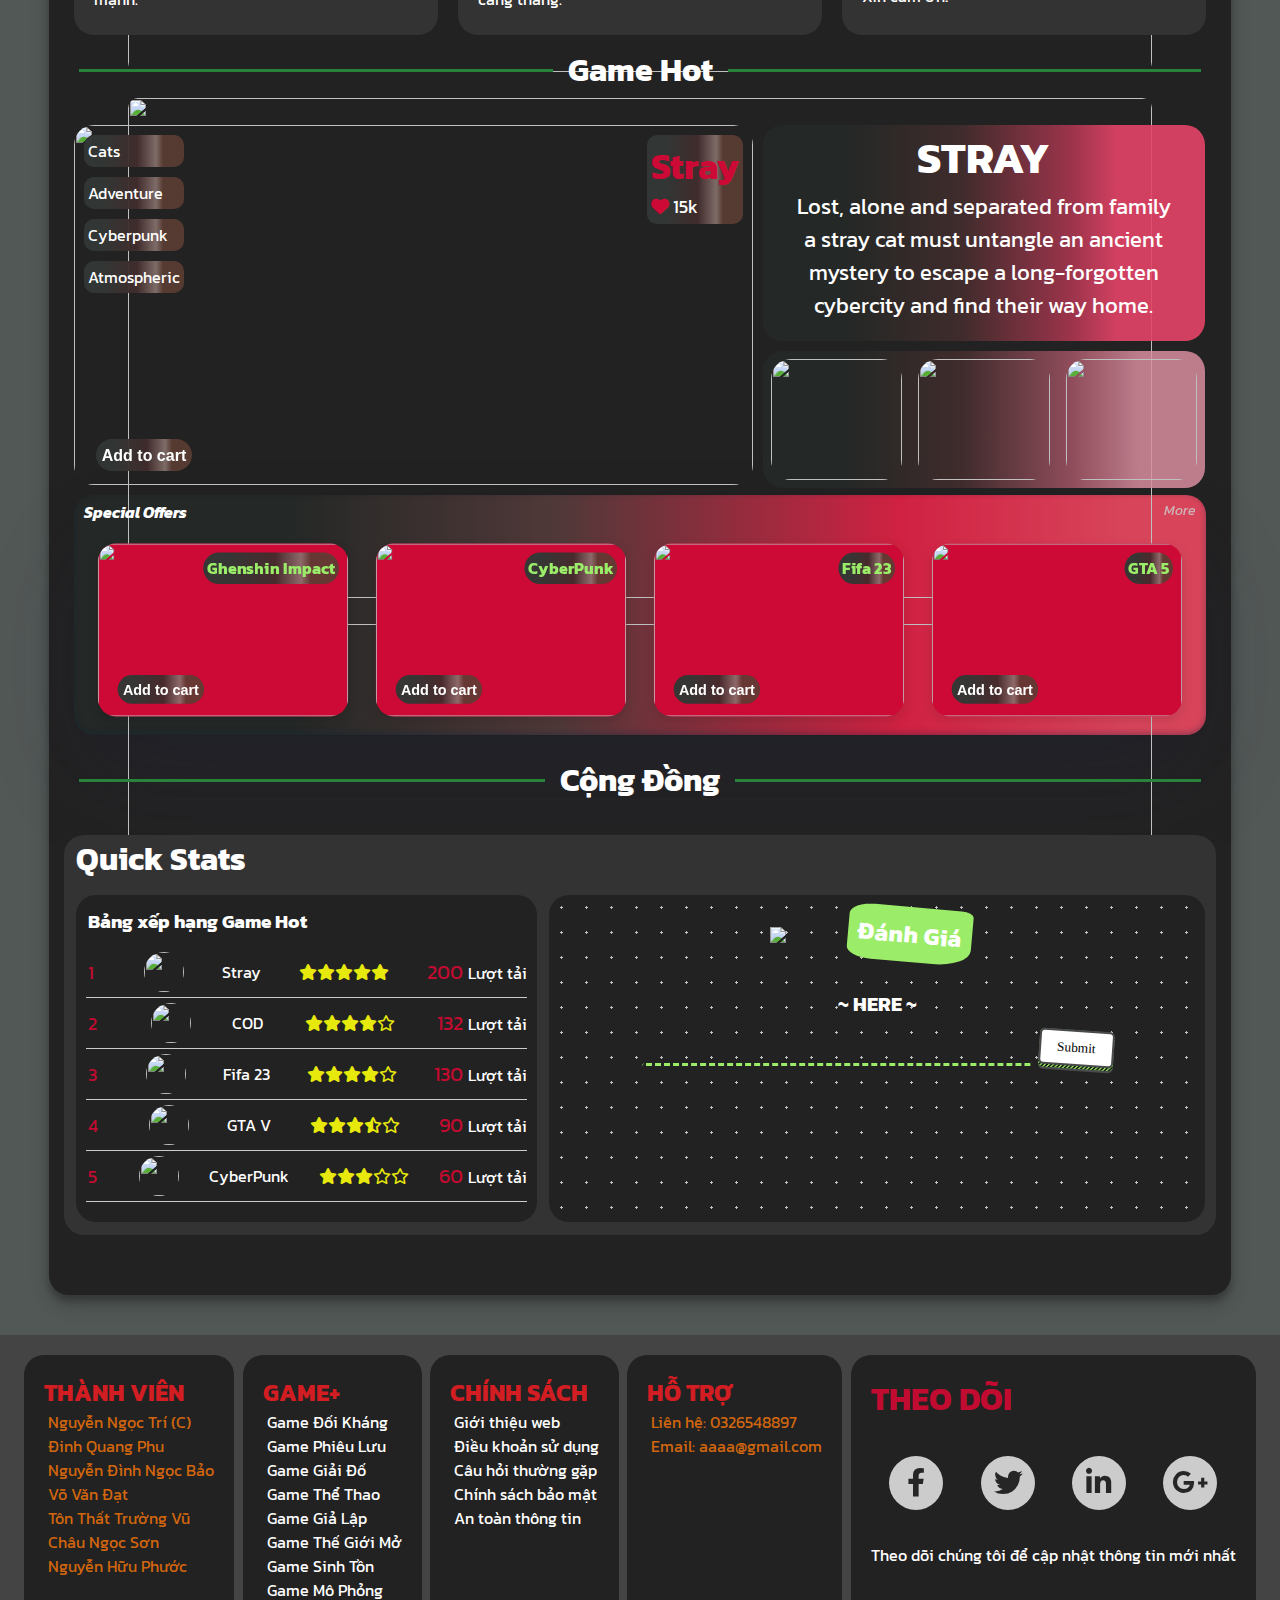
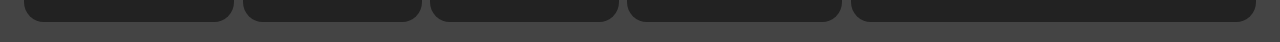
==== commit 8d5bd46d: "updateFrom" ====
--- a/index.html
+++ b/index.html
@@ -29,6 +29,7 @@
     />
     <link rel="stylesheet" href="css/slick.css">
     <link rel="stylesheet" href="css/form.css">
+    <link rel="icon" href="img/logo.png" alt="">
 </head>
 <body>
     <div id="overlay" class="overlay"></div>
@@ -165,7 +166,7 @@
             <form id="Formregister" style="display: none;" class="input-group">
                     <div class="form_user-box">
                         <input class="form_user-input nameNumber" type="text" name="" required="">
-                        <label class="">Name</label>
+                        <label class="">Email</label>
                     </div>
                     <div class="form_user-box">
                         <input class="userName form_user-input" type="text" name="" required="">
@@ -174,6 +175,10 @@
                     <div class="form_user-box c2">
                         <input class="form_user-input password passwordRegis" style="width: 97%;" type="password" name="" required="">
                         <label>Password</label>                     
+                    </div>
+                    <div class="form_user-box c3">
+                        <input class="form_user-input password passwordRegis" style="width: 97%;" type="password" name="" required="">
+                        <label>Nhập lại Password</label>                     
                     </div>
                     <div class="help">
                         <a href="">Đăng ký bằng cách khác</a>
--- a/css/form.css
+++ b/css/form.css
@@ -3,14 +3,14 @@
     font-family: 'Kanit', sans-serif;
 }
 .form{
-    display: none;
+    display: block;
     z-index: 100000;
     position: absolute;
     top: 50%;
     left: 50%;
     transform: translate(-50%, -50%);
     width: 40%;
-    height: 400px;
+    height: 500px;
     border-radius: 20px;
     background-color: #333;
     border: 2px solid #065816;
@@ -56,6 +56,11 @@
 .c2{
     width: 90%;
     position: relative;
+}
+.c3{
+    width: 90%;
+    position: relative;
+    margin-top: 40px;
 }
 .form_user-input{
     width: 95%;
